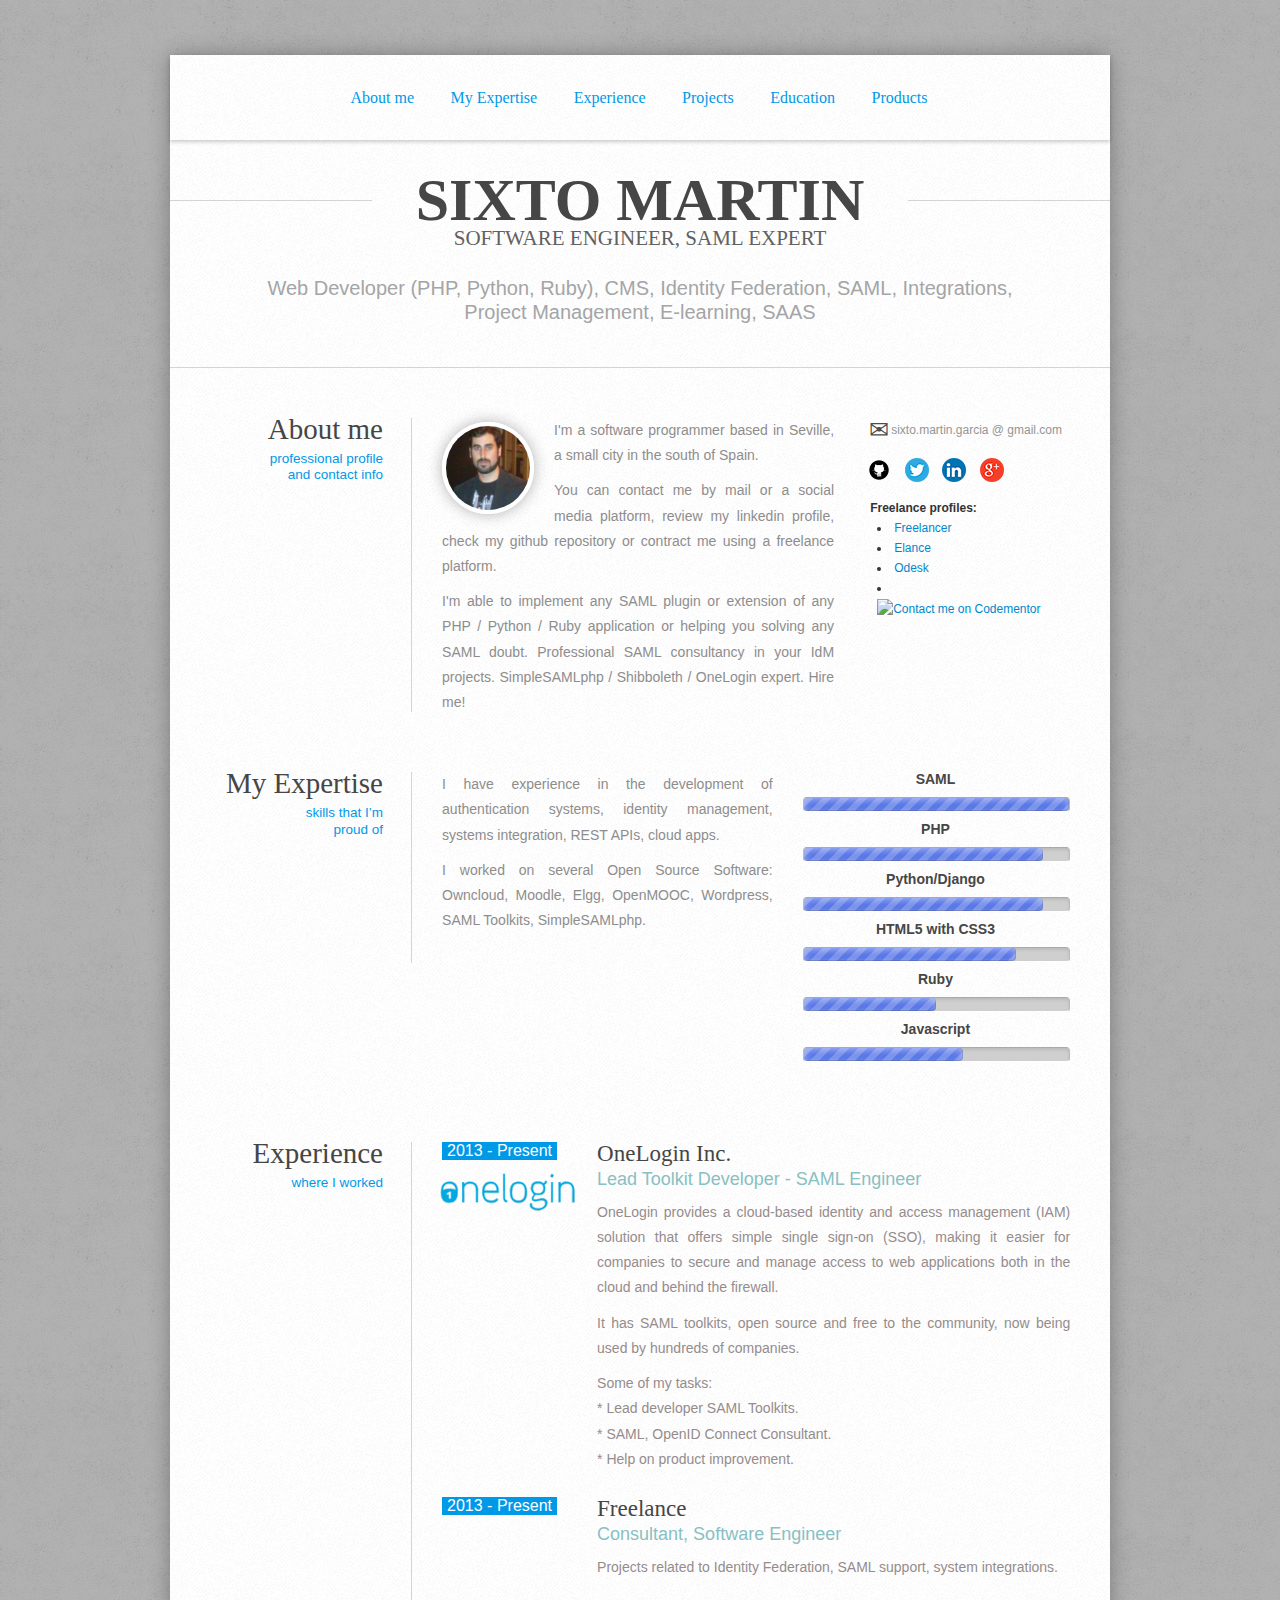
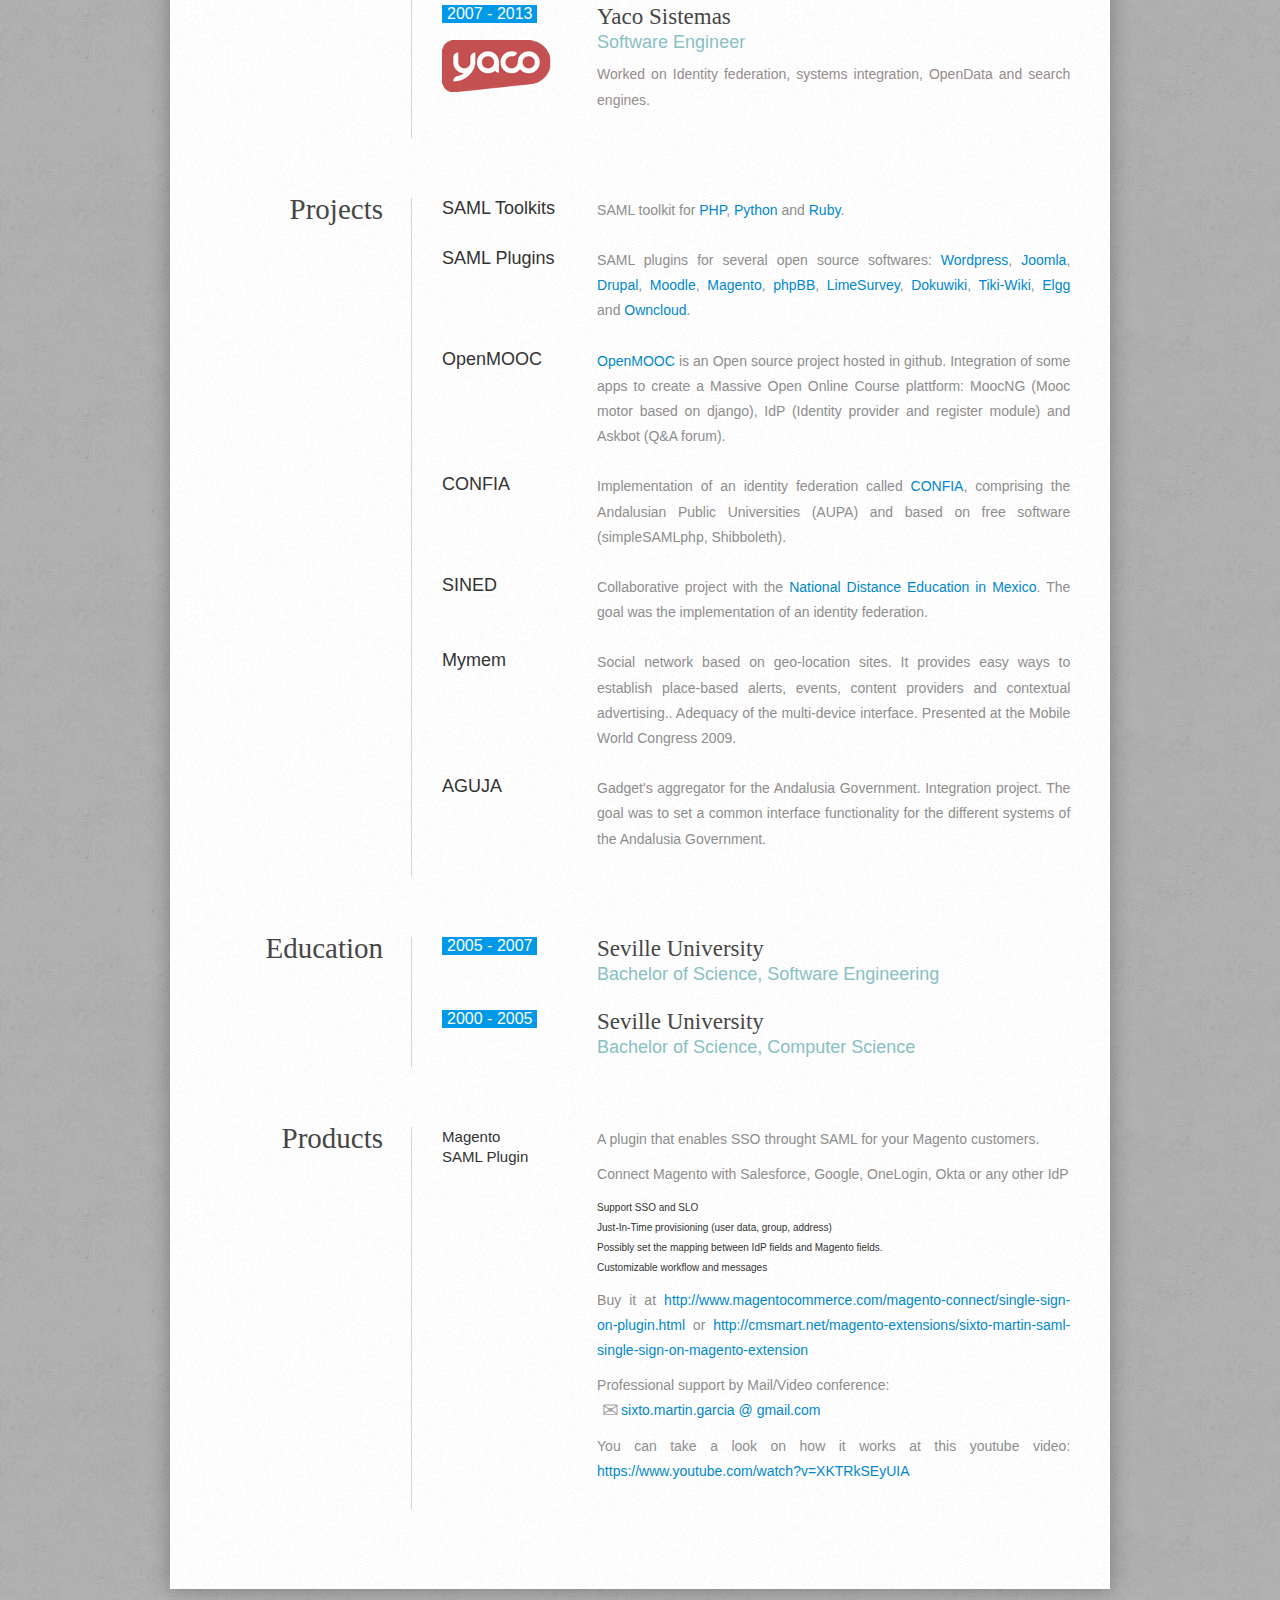
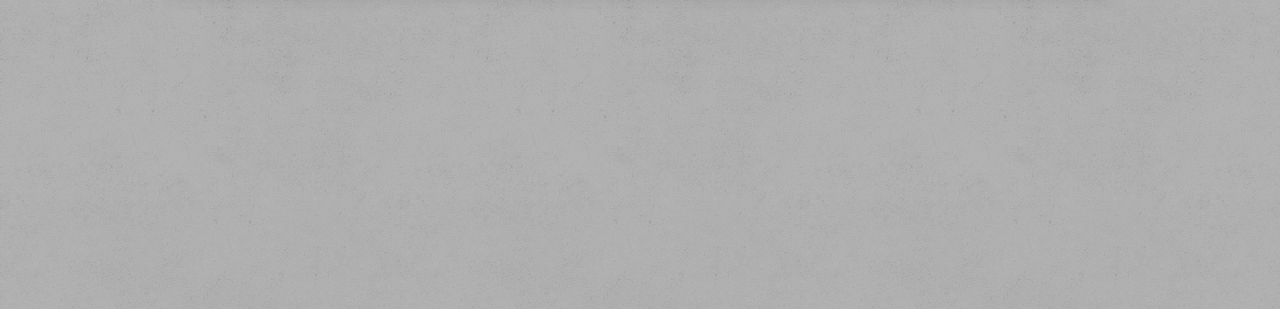
==== index.html @ 591c964b "Add codementor link" ====
<!DOCTYPE html>
<html lang="en"><head><meta http-equiv="Content-Type" content="text/html; charset=UTF-8">
	<meta name="viewport" content="width=device-width, initial-scale=1, maximum-scale=1">
	<meta charset="utf-8">
	<title>Sixto Pablo Martín García Resume</title>
	<meta name="description" content="Sixto Pablo Martín García Resume">
	<meta name="author" content="Sixto Pablo Martín García <sixto.martin.garcia@gmail.com>">
	<meta name="keywords" content="freelancer, saml">
	<!--[if lt IE 9]>
		<script src="js/html5shiv.js" type="text/javascript"></script>
		<script src="js/html5shiv-printshiv.js" type="text/javascript"></script>
		<style type="text/css">.site_nav { border-bottom: 1px solid #d4d4d4; }</style>
	<![endif]-->
	<link rel="stylesheet" href="css/font.css" type="text/css">
	<link rel="stylesheet" href="css/ontello.css" type="text/css">
	<link rel="stylesheet" href="css/bootstrap.css" type="text/css">
	<link rel="stylesheet" href="css/bootstrap-responsive.css" type="text/css">
	<link rel="stylesheet" href="css/progressbar.css" type="text/css">
	<link rel="stylesheet" href="css/lightbox.css" type="text/css">
	<link rel="stylesheet" href="css/styles.css" type="text/css">
</head>

<body>
<div class="wrapper">
	<div class="container">
	
		<div class="upbtnwrapp"><div class="upbtn" style="display: none;"><span class="icon-up-open-big"></span></div></div>
	
		<!-- NAVIGATION -->
		<nav class="site_nav" id="site_nav" style="position: relative; margin-bottom: 0px; width: 100%; top: 0px;">
			<ul class="">
				<li><a href="#about_me">About me</a></li>
				<li><a href="#my_expertise">My Expertise</a></li>
				<li><a href="#experience">Experience</a></li>
				<li><a href="#projects">Projects</a></li>
				<li><a href="#education">Education</a></li>
				<li><a href="#products">Products</a></li>
				<!--<li><a href="#portfolio">Portfolio</a></li>-->
			</ul>
		</nav> <!-- /site_nav -->
		<div id="aftermenuspace" style="height: 0px;"></div>
		<!-- HEADER -->
		<header class="site_header centerise borderbtn">
			<div id="logoline"><h1>SIXTO MARTIN</h1></div>
			<h2>SOFTWARE ENGINEER, SAML EXPERT</h2>
			<h3>Web Developer (PHP, Python, Ruby), CMS, Identity Federation, SAML, Integrations, Project Management, E-learning, SAAS</h3>
		</header> <!-- /site_header -->
		<!-- end HEADER -->
		<div class="container-fluid page">
		
			<!-- ABOUT ME -->
			<section class="row-fluid about_me" id="about_me">
				<aside class="span3 aside_el">
					<h2>About me</h2>
					<h5>professional profile<br> and contact info</h5>
				</aside>
				<article class="span6 borderleft par_el">
					<span class="circle"><img style="float:left" src="images/mypic.jpg" alt=""></span>
					<p>I'm a software programmer based in Seville, a small city in the south of Spain.</p>
					<p>You can contact me by mail or a social media platform, review my linkedin profile, check my github repository or contract me using a freelance platform.</p>
					<p>I'm able to implement any SAML plugin or extension of any PHP / Python / Ruby application or helping you solving any SAML doubt. Professional SAML consultancy in your IdM projects. SimpleSAMLphp / Shibboleth / OneLogin expert. Hire me!</p>

				</article>
				<div class="span3 cont_info">
					<div class="info">
						<ul>
							<li><span class="icon-mail"></span><a style="unicode-bidi:bidi-override; direction: rtl; font-size: 1.2em;padding-left:15px;padding-top: 12px;position: absolute;">moc.liamg @ aicrag.nitram.otxis</a></li>
						</ul>
					</div>
					<div class="soc">
						<ul>
							<li><a href="http://github.com/pitbulk" target="_blank"><img src="images/github.png" alt="pitbulk Github account"></a></li>
							<li><a href="http://twitter.com/lacarab" target="_blank"><img src="images/twitter.png" alt="LacaraB Twitter account"></a></li>
							<li><a href="http://www.linkedin.com/in/sixtomartin/en" target="_blank"><img src="images/linkedin.png" alt="sixtomartin linkedin profile"></a></li>
							<li><a href="http://plus.google.com/+SixtoPabloMartínGarcía" target="_blank"><img src="images/google-plus.png" alt="Sixto Pablo Martín García Google account"></a></li>
						</ul>
					</div>
					<div class="freelance_profiles">
						<b>Freelance profiles:</b>
						<ul>
							<li><a href="http://www.freelancer.com/u/sixtomartin.html" target="_blank">Freelancer</a></li>
							<li><a href="http://www.elance.com/s/sixtomartin" target="_blank">Elance</a></li>
							<li><a href="http://www.odesk.com/users/~0197dae56c4c4103c7" target="_blank">Odesk</a></li>
							<li><a href="https://www.codementor.io/smartin?utm_source=github&utm_medium=button&utm_term=smartin&utm_campaign=github"><img src="https://cdn.codementor.io/badges/contact_me_github.svg" alt="Contact me on Codementor" style="max-width:100%" /></a></li>
						</ul>
					</div>
				</div> <!-- /cont_info -->
			</section> <!-- /about_me -->
			<!-- end ABOUT ME -->

			<!-- MY EXPERTISE -->
			<section class="row-fluid my_expertise" id="my_expertise">
				<aside class="span3 aside_el">
					<h2>My Expertise</h2>
					<h5>skills that I’m<br> proud of</h5>
				</aside>
				<article class="span5 borderleft par_el">
					<p>I have experience in the development of authentication systems, identity management, systems integration, REST APIs, cloud apps.</p>
					<p>I worked on several Open Source Software: Owncloud, Moodle, Elgg, OpenMOOC, Wordpress, SAML Toolkits, SimpleSAMLphp.</p>
				</article>
				<div class="span4 skill_level">
					<h4>SAML</h4>
					<div class="progressbar percent_100">
						<div class="progressbar-inner"></div>
					</div>
					<h4>PHP</h4>
					<div class="progressbar percent_90">
						<div class="progressbar-inner"></div>
					</div>
					<h4>Python/Django</h4>
					<div class="progressbar percent_90">
						<div class="progressbar-inner"></div>
					</div>
					<h4>HTML5 with CSS3</h4>
					<div class="progressbar percent_80">
						<div class="progressbar-inner"></div>
					</div>
					<h4>Ruby</h4>
					<div class="progressbar percent_50">
						<div class="progressbar-inner"></div>
					</div>
					<h4>Javascript</h4>
					<div class="progressbar percent_60">
						<div class="progressbar-inner"></div>
					</div>					
				</div> <!-- /skill_level -->
			</section> <!-- /my_expertise -->
			<!-- end MY EXPERTISE -->
			
			<!-- EXPERIENCE -->
			<section class="row-fluid experience" id="experience">
				<aside class="span3 aside_el">
					<h2>Experience</h2>
					<h5>where I worked</h5>
				</aside>
				<div class="span9">
					<div class="row-fluid">
						<article class="span12  borderleft par_el in_spacing">
							<span class="period">2013 - Present</span>
							<span class="onelogin"><a href="http://www.onelogin.com" target="_blank"><img src="images/onelogin.png"></a></span>
							<div class="bigspacing">
								<header>
									<h2>OneLogin Inc.</h2>
									<h3>Lead Toolkit Developer - SAML Engineer</h3>
								</header>
								<p>OneLogin provides a cloud-based identity and access management (IAM) solution that offers simple single sign-on (SSO), making it easier for companies to secure and manage access to web applications both in the cloud and behind the firewall.</p>
								<p>It has SAML toolkits, open source and free to the community, now being used by hundreds of companies.</p>
								<p>Some of my tasks:<br>
								* Lead developer SAML Toolkits.<br>
								* SAML, OpenID Connect Consultant.<br>
								* Help on product improvement.
								</dd>
								</p>
							</div>
						</article>
					</div>
					<div class="row-fluid">
						<article class="span12  borderleft par_el in_spacing">
							<span class="period">2013 - Present</span>
							<div class="bigspacing">
								<header>
									<h2>Freelance</h2>
									<h3>Consultant, Software Engineer</h3>
								</header>
								<p>Projects related to Identity Federation, SAML support, system integrations.</p>
							</div>
						</article>
					</div>
					<div class="row-fluid">
						<article class="span12  borderleft par_el in_spacing">
							<span class="period">2007 - 2013</span>
							<span class="yaco"><img src="images/yaco.png"></span>
							<div class="bigspacing">
								<header>
									<h2>Yaco Sistemas</h2>
									<h3>Software Engineer</h3>
								</header>
							<p>Worked on Identity federation, systems integration, OpenData and search engines.</p>
							</div>
						</article>
					</div>
				</div>
			</section> <!-- /experience -->
			<!-- end EXPERIENCE -->

			<!-- PROJECTS -->
			<section class="row-fluid projects" id="projects">
				<aside class="span3 aside_el">
					<h2>Projects</h2>
				</aside>
				<div class="span9">
					<div class="row-fluid">
						<article class="span12  borderleft par_el in_spacing">
							<div class="title">SAML Toolkits</div>
							<div class="bigspacing">
								<p>SAML toolkit for <a href="http://github.com/onelogin/php-saml" target="_blank">PHP</a>, <a href="http://github.com/onelogin/python-saml" target="_blank">Python</a> and <a href="http://github.com/onelogin/ruby-saml" target="_blank">Ruby</a>.</p>
							</div>
						</article>
					</div>
					<div class="row-fluid">
						<article class="span12  borderleft par_el in_spacing">
							<div class="title">SAML Plugins</div>
							<div class="bigspacing">
								<p>SAML plugins for several open source softwares: <a href="http://github.com/pitbulk/wordpress-onelogin" target="_blank">Wordpress</a>, <a href="http://github.com/pitbulk/joomla-onelogin" target="_blank">Joomla</a>, <a href="http://github.com/onelogin/drupal-saml" target="_blank">Drupal</a>, <a href="http://github.com/pitbulk/moodle-onelogin" target="_blank">Moodle</a>, <a href="http://github.com/pitbulk/magento-mod-onelogin" target="_blank">Magento</a>, <a href="http://github.com/pitbulk/phpbb-onelogin" target="_blank">phpBB</a>, <a href="http://github.com/pitbulk/limesurvey-saml" target="_blank">LimeSurvey</a>, <a href="http://github.com/pitbulk/dokuwiki-saml" target="_blank">Dokuwiki</a>, <a href="http://github.com/pitbulk/tiki-saml" target="_blank">Tiki-Wiki</a>, <a href="https://community.elgg.org/plugins/838203" target="_blank">Elgg</a> and <a href="http://github.com/owncloud/apps/tree/master/user_saml" target="_blank">Owncloud</a>.</p>
							</div>
						</article>
					</div>
					<div class="row-fluid">
						<article class="span12  borderleft par_el in_spacing">
							<div class="title">OpenMOOC</div>
							<div class="bigspacing">
								<p><a href="http://github.com/OpenMOOC" target="_blank">OpenMOOC</a> is an Open source project hosted in github. Integration of some apps to create a Massive Open Online Course plattform: MoocNG (Mooc motor based on django), IdP (Identity provider and register module) and Askbot (Q&A forum).</p>
							</div>
						</article>
					</div>
					<div class="row-fluid">
						<article class="span12  borderleft par_el in_spacing">
							<div class="title">CONFIA</div>
							<div class="bigspacing">
								<p>Implementation of an identity federation called <a href="http://confia.aupa.info" target="_blank">CONFIA</a>, comprising the Andalusian Public Universities (AUPA) and based on free software (simpleSAMLphp, Shibboleth).</p>
							</div>
						</article>
					</div>
					<div class="row-fluid">
						<article class="span12  borderleft par_el in_spacing">
							<div class="title">SINED</div>
							<div class="bigspacing">
								<p>Collaborative project with the <a href="http://sined.educenlinea.com" target="_blank">National Distance Education in Mexico</a>. The goal was the implementation of an identity federation.</p>
							</div>
						</article>
					</div>
					<div class="row-fluid">
						<article class="span12  borderleft par_el in_spacing">
							<div class="title">Mymem</div>
							<div class="bigspacing">
								<p>Social network based on geo-location sites. It provides easy ways
to establish place-based alerts, events, content providers and contextual advertising.. Adequacy of the multi-device interface. Presented at the Mobile World Congress 2009.</p>
							</div>
						</article>
					</div>
					<div class="row-fluid">
						<article class="span12  borderleft par_el in_spacing">
							<div class="title">AGUJA</div>
							<div class="bigspacing">
								<p>Gadget's aggregator for the Andalusia Government. Integration project. The goal was to set a common interface functionality for the different systems of the Andalusia Government.</p>
							</div>
						</article>
					</div>					
				</div>
			</section> <!-- /projects -->
			<!-- end PROJECTS -->

			<!-- EDUCATION -->
			<section class="row-fluid education" id="education">
				<aside class="span3 aside_el">
					<h2>Education</h2>
				</aside>
				<div class="span9">
					<div class="row-fluid">
						<article class="span12  borderleft par_el in_spacing">
							<span class="period">2005 - 2007</span>
							<div class="bigspacing">
								<header>
									<h2>Seville University</h2>
									<h3>Bachelor of Science, Software Engineering</h3>
								</header>
								<p></p>
							</div>
						</article>
					</div>
					<div class="row-fluid">
						<article class="span12  borderleft par_el in_spacingbottom">
							<span class="period">2000 - 2005</span>
							<div class="bigspacing">
								<header>
									<h2>Seville University</h2>
									<h3>Bachelor of Science, Computer Science</h3>
								</header>
							</div>
						</article>
					</div>
				</div>
			</section> <!-- /education -->
			<!-- end EDUCATION -->

			<!-- PRODUCTS -->
                        <section id="product"></section>
			<section class="row-fluid products" id="products">
				<aside class="span3 aside_el">
					<h2>Products</h2>
				</aside>
				<div class="span9">
					<div class="row-fluid">
						<article class="span12  borderleft par_el in_spacing">
							<div class="title">Magento<br>SAML Plugin</div>
							<div class="bigspacing">
								<p>A plugin that enables SSO throught SAML for your Magento customers.</p>
                                                                <p>Connect Magento with Salesforce, Google, OneLogin, Okta or any other IdP</p>
                                                                <p>
								<ul>
								<li>Support SSO and SLO</li>
								<li>Just-In-Time provisioning (user data, group, address)</li>
								<li>Possibly set the mapping between IdP fields and Magento fields.</li>
								<li>Customizable workflow and messages</li>
								</ul>
								</p>
								<p>Buy it at <a href="http://www.magentocommerce.com/magento-connect/single-sign-on-plugin.html" >http://www.magentocommerce.com/magento-connect/single-sign-on-plugin.html</a> or <a href="http://cmsmart.net/magento-extensions/sixto-martin-saml-single-sign-on-magento-extension">http://cmsmart.net/magento-extensions/sixto-martin-saml-single-sign-on-magento-extension</a></p>
								<p>Professional support by Mail/Video conference:<br><span style="font-size: 1.4em;margin-top:-1px;padding-right:10px;" class="icon-mail"></span><a style="unicode-bidi:bidi-override; direction: rtl; font-size: 1em;">moc.liamg @ aicrag.nitram.otxis</a></p>
<p> You can take a look on how it works at this youtube video: <a href="https://www.youtube.com/watch?v=XKTRkSEyUIA">https://www.youtube.com/watch?v=XKTRkSEyUIA</a></p>
							</div>
						</article>
					</div>
				</div>
			</section> <!-- /products -->
			<!-- end PRODUCTS -->

			<!-- PORTFOLIO -->
<!--
			<section class="row-fluid portfolio" id="portfolio">
				<aside class="span3 aside_el">
					<h2>Portfolio</h2>
					<h5>some of my<br> best work</h5>
				</aside>
				<div class="span9 borderleft">
				
					<div class="galleryContainer">	    	
						<div class="galleryItem">
							<a href="images/1.jpg" class="lightbox[&#39;portfolio&#39;]"><img src="images/gallery_1.jpg" alt=""></a>
							<h3>Business Card</h3>
							<p>Graphic Design</p>
						</div>
						
						<div class="galleryItem">
							<a href="images/2.jpg" class="lightbox[&#39;portfolio&#39;]"><img src="images/gallery_2.jpg" alt=""></a>
							<h3>Business Card Back</h3>
							<p>Graphic Design</p>
						</div>
						
						<div class="galleryItem">
							<a href="images/3.jpg" class="lightbox[&#39;portfolio&#39;]"><img src="images/gallery_3.jpg" alt=""></a>
							<h3>CD case and promo</h3>
							<p>Print Design</p>
						</div>
						
						<div class="galleryItem">
							<a href="images/1.jpg" class="lightbox[&#39;portfolio&#39;]"><img src="images/gallery_1.jpg" alt=""></a>
							<h3>Leaflet cards</h3>
							<p>Graphic Design</p>
						</div>
						
						<div class="galleryItem">
							<a href="images/2.jpg" class="lightbox[&#39;portfolio&#39;]"><img src="images/gallery_2.jpg" alt=""></a>
							<h3>Business Design</h3>
							<p>Graphic Design</p>
						</div>
						
						<div class="galleryItem">
							<a href="images/3.jpg" class="lightbox[&#39;portfolio&#39;]"><img src="images/gallery_3.jpg" alt=""></a>
							<h3>eBook cover</h3>
							<p>Graphic Design</p>
						</div>
					</div>
				</div>
			</section>
-->
			 <!-- /portfolio -->

			<!-- end PORTFOLIO -->

		</div> <!-- /page -->		
	</div> <!-- /container -->
</div> <!-- /wrapper -->
	<script type="text/javascript" src="js/jquery.min.js"></script>
	<script src="js/parsley.min.js"></script>
	<script src="js/lightbox.js"></script>
	<script src="js/retina.js"></script>
	<script>
	$(window).on('load resize', function () {
		current_width = $(window).width();
		if ( current_width < 767 ) {
			$("br").hide();
		} else {
			$("br").show();
		}
	});
	
	// Cache selectors
	if ( $(window).width() > 940 ) {
		var lastId,
			topMenu = $("#site_nav")
			topMenuHeight = topMenu.outerHeight()+40,
			// All list items
			menuItems = topMenu.find("a"),
			// Anchors corresponding to menu items
			scrollItems = menuItems.map(function(){
			  var item = $($(this).attr("href"));
			  if (item.length) { return item; }
			});
	} else {
		var lastId,
			topMenu = $("#site_nav")
			topMenuHeight = topMenu.outerHeight()-140,
			// All list items
			menuItems = topMenu.find("a"),
			// Anchors corresponding to menu items
			scrollItems = menuItems.map(function(){
			  var item = $($(this).attr("href"));
			  if (item.length) { return item; }
			});
	
	}
	
	
	// Bind click handler to menu items
	// so we can get a fancy scroll animation
	menuItems.click(function(e){
	  var href = $(this).attr("href"),
		  offsetTop = href === "#" ? 0 : $(href).offset().top-topMenuHeight+1;
	  $('html, body').stop().animate({ 
		  scrollTop: offsetTop
	  }, 300);
	  e.preventDefault();
	});

	// Bind to scroll
	$(window).scroll(function(){
	   // Get container scroll position
	   var fromTop = $(this).scrollTop()+topMenuHeight;
	   
	   // Get id of current scroll item
	   var cur = scrollItems.map(function(){
		 if ($(this).offset().top < fromTop)
		   return this;
	   });
	   // Get the id of the current element
	   cur = cur[cur.length-1];
	   var id = cur && cur.length ? cur[0].id : "";
	   
	   if (lastId !== id) {
		   lastId = id;
		   // Set/remove active class
		   menuItems
			 .parent().removeClass("active")
			 .end().filter("[href=#"+id+"]").parent().addClass("active");
	   }                   
	});// $('.scrollup').fadeIn();
	
	$(window).scroll(function(){
		var pos = $(window).scrollTop();
		if (pos > 55 && current_width > 940) {
			$(".site_nav").css({
					"position": "fixed",
					"top":    "0",
					"width":    "940px",
					"margin-bottom":    "55px",
			});
			$("#aftermenuspace").css({
					"height":    "55px",
			});
		} else {
			$(".site_nav").css({
					"position": "relative",
					"margin-bottom":    "0",
					"width":    "100%",
			});
			$("#aftermenuspace").css({
					"height":    "0",
			});
		}
		if ( pos > 600 ) { $('.upbtn').fadeIn();} else { $('.upbtn').fadeOut(); }
	});
	
	$('.upbtn').click(function(){
		$("html, body").animate({ scrollTop: 0 }, 600);
		return false;
	});
		
	</script>
</body></html>
---- css/font.css ----
@font-face {
  font-family: 'Arvo';
  font-style: normal;
  font-weight: 400;
  src: local('Arvo'), url(file:font1.woff) format('woff');
}
@font-face {
  font-family: 'Arvo';
  font-style: normal;
  font-weight: 700;
  src: local('Arvo Bold'), local('Arvo-Bold'), url(file:font2.woff) format('woff');
}
---- css/ontello.css ----
@charset "UTF-8";

@font-face {
  font-family: '-ontello';
  src: url("../font/-ontello.eot");
  src: url("../font/-ontello.eot?#iefix") format('embedded-opentype'), url("../font/-ontello.woff") format('woff'), url("../font/-ontello.ttf") format('truetype'), url("../font/-ontello.svg#-ontello") format('svg');
  font-weight: normal;
  font-style: normal;
}
[class^="icon-"]:before,
[class*=" icon-"]:before {
  font-family: '-ontello';
  font-style: normal;
  font-weight: normal;
  speak: none;
  display: inline-block;
  text-decoration: inherit;
  width: 1em;
  margin-right: 0.2em;
  text-align: center;
  opacity: 0.8;
/* fix buttons height, for twitter bootstrap */
  line-height: 1em;
/* Animation center compensation - magrins should be symmetric */
/* remove if not needed */
  margin-left: 0.2em;
/* you can be more comfortable with increased icons size */
/* font-size: 120%; */
/* Uncomment for 3D effect */
/* text-shadow: 1px 1px 1px rgba(127, 127, 127, 0.3); */
}

.icon-up-thin:before { content: '\2191'; } /* '↑' */
.icon-up-dir:before { content: '\25b4'; } /* '▴' */
.icon-mail:before { content: '\2709'; } /* '✉' */
.icon-feather:before { content: '\2712'; } /* '✒' */
.icon-quote:before { content: '\275e'; } /* '❞' */
.icon-up-bold:before { content: '\e4af'; } /* '' */
.icon-address:before { content: '\e723'; } /* '' */
.icon-location:before { content: '\e724'; } /* '' */
.icon-map:before { content: '\e727'; } /* '' */
.icon-up-circled:before { content: '\e75b'; } /* '' */
.icon-up-open-big:before { content: '\e767'; } /* '' */
.icon-network:before { content: '\e776'; } /* '' */
.icon-dot:before { content: '\e78b'; } /* '' */
.icon-dot-2:before { content: '\e78c'; } /* '' */
.icon-dot-3:before { content: '\e78d'; } /* '' */
.icon-target:before { content: '🎯'; } /* '\1f3af' */
.icon-monitor:before { content: '💻'; } /* '\1f4bb' */
.icon-mobile:before { content: '📱'; } /* '\1f4f1' */
.icon-shuffle:before { content: '🔀'; } /* '\1f500' */
---- css/progressbar.css ----
﻿.progressbar {
    width:100%;
    height: 13px;
    margin: 0 auto 20px auto;
    padding: 0px;
    
    background: #cfcfcf;
    border-width: 1px;
    border-style: solid;
    border-color: #aaa #bbb #fff #bbb;    
    box-shadow: inset 0px 2px 3px #bbb;    
}
.progressbar, .progressbar-inner {
    border-radius:4px;
    -moz-border-radius:4px;
    -webkit-border-radius:4px;
    -o-border-radius:4px;
}
.progressbar-inner {
    width: 77%;
    height: 100%;
    background: #999;
    background-size: 18px 18px;
    background-color: #ac0;   
    background-image: -webkit-linear-gradient(135deg, rgba(255, 255, 255, .2) 25%, transparent 25%,
                        transparent 50%, rgba(255, 255, 255, .2) 50%, rgba(255, 255, 255, .2) 75%,
                        transparent 75%, transparent);
    background-image: -moz-linear-gradient(135deg, rgba(255, 255, 255, .2) 25%, transparent 25%,
                        transparent 50%, rgba(255, 255, 255, .2) 50%, rgba(255, 255, 255, .2) 75%,
                        transparent 75%, transparent);
    background-image: -ms-linear-gradient(135deg, rgba(255, 255, 255, .2) 25%, transparent 25%,
                        transparent 50%, rgba(255, 255, 255, .2) 50%, rgba(255, 255, 255, .2) 75%,
                        transparent 75%, transparent);
    background-image: -o-linear-gradient(135deg, rgba(255, 255, 255, .2) 25%, transparent 25%,
                        transparent 50%, rgba(255, 255, 255, .2) 50%, rgba(255, 255, 255, .2) 75%,
                        transparent 75%, transparent);
    background-image: linear-gradient(135deg, rgba(255, 255, 255, .2) 25%, transparent 25%,
                        transparent 50%, rgba(255, 255, 255, .2) 50%, rgba(255, 255, 255, .2) 75%,
                        transparent 75%, transparent);
    
    box-shadow:inset 0px 2px 8px rgba(255, 255, 255, .5), inset -1px -1px 0px rgba(0, 0, 0, .2);
}

/*
 * Color Options
 */

.progressbar-inner {
    background-color: #4f6fe7;
}
.percent_10 .progressbar-inner {
	width: 10%;
}
.percent_20 .progressbar-inner {
	width: 20%;
}
.percent_30 .progressbar-inner {
	width: 30%;
}
.percent_40 .progressbar-inner {
	width: 40%;
}
.percent_50 .progressbar-inner {
	width: 50%;
}
.percent_60 .progressbar-inner {
	width: 60%;
}
.percent_70 .progressbar-inner {
	width: 70%;
}
.percent_80 .progressbar-inner {
	width: 80%;
}
.percent_90 .progressbar-inner {
	width: 90%;
}
.percent_100 .progressbar-inner {
	width: 100%;
}
---- css/styles.css ----
﻿
/*-----------------------------*\
	CONTENT
\*-----------------------------*/


/*

1.  GLOBAL

2.  BODY
3.  NAVIGATION
4.  HEADER
5.  ABOUT ME
6.  EXPERIENCE
7.  EDUCATION
8.  PORTFOLIO
9.  FOOTER

10.  RESPONSIVE

*/


/*-----------------------------*\
	$GLOBAL
\*-----------------------------*/

html {
	font-size: 16px;
}
body {
	font-size: 62.5%;
}
.borderbtn {
	border-bottom: 1px solid #d4d4d4;
}
.borderleft {
	border-left: 1px solid #d4d4d4;
}
ul, li {
	list-style: none;
	margin: 0;
	padding: 0; 
}
.aside_el {
	text-align: right;
	padding-right: 5px;
}
.aside_el  h2 {
	font: 2.9em 'Arvo', serif; /* 29px/10 */
	line-height: 0.8em;
	color: #464646;
	font-weight: normal;
	margin-bottom: 3px;
	margin-top: 0;
}
.aside_el  h5 {
	font: 1.35em 'Droid Sans', sans-serif; /* 14px/10 */
	line-height: 1.2em;
	color: #0099e8;
	font-weight: normal;
}
.par_el {
	padding-left: 30px;
	position: relative;
}
.par_el p {
	font-family: 'Droid Sans', sans-serif; /* 14px/10 */
	font-size: 1.4em;
	line-height: 1.8em;
	color: #8e8d8d;
	text-align: left;
}
.page {
	padding-bottom: 80px;
}

/*-----------------------------*\
	$BODY
\*-----------------------------*/

body {
	background: #b9babe url("../images/body-bg.png") repeat;
} 
.wrapper {
	margin: 0; padding: 0;
	width: 100%;
}
.container {
	/* Positioning & Display */
	width: 100%;
	max-width: 940px;
	margin: 0 auto;
	margin-top: 55px;
	margin-bottom: 320px;
	position: relative;
	/* Color */
	background: #fff url("../images/container-bg.png");
	-webkit-box-shadow: 0px 0px 20px rgba(3, 3, 3, 0.3);
	-moz-box-shadow:    0px 0px 20px rgba(3, 3, 3, 0.3);
	box-shadow:         0px 0px 20px rgba(3, 3, 3, 0.3);
}

/*-----------------------------*\
	$NAVIGATION
\*-----------------------------*/

.site_nav {
	height: 85px;
	font-family: 'Droid Sans', serif;
	z-index: 5000;
	/* Color */
	background: #fff url("../images/container-bg.png");
	-webkit-box-shadow: 0px 2px 4px rgba(3, 3, 3, 0.2);
	-moz-box-shadow:    0px 2px 4px rgba(3, 3, 3, 0.2);
	box-shadow:         0px 2px 4px rgba(3, 3, 3, 0.2);
}
.site_nav ul {
	text-align: center;
	margin: 0; padding: 0;
}
.site_nav li {
	/* Positioning & Display */
	vertical-align: middle; 
	margin: 0;
	margin-left: -2px;
	padding: 0 18px;
	display: inline-block;
	/* Elemants */
	border-top: 10px solid transparent;
}
.site_nav a {
	/* Text */
	font-size: 1.6em; /* 16px/10 */
	line-height: 5.3125em;  /* 85px/16px */
	color: #0099e8;
	/* Positioning & Display */
	top: -10px;
	position: relative;
	margin: 0; padding: 0;
	/* Animation */
    -webkit-transition: 0.5s all ease;
    -moz-transition: 0.5s all ease;
    -o-transition: 0.5s all ease;
    transition: 0.5s all ease;
}
.site_nav a:hover {
	text-decoration: none;
	color: #747474;
}
.site_nav li.active {
    border-top: 10px solid #0099e8;
}
.site_nav li.active a {
	color: #747474;
}

/*-----------------------------*\
	$HEADER
\*-----------------------------*/

.site_header {
	padding-top: 30px;
	padding-bottom: 33px;
	position: relative;
	text-align: center;
}
.site_header h1 {
	/* Text */
	font: 6em 'Arvo', serif; /* 60px/10 */
	line-height: 0.66666666em; /* 40px/60px */
	font-weight: bold;
	color: #464646;
	/* Positioning & Display */
	display: inline-block;
	padding-right: 5px;
	padding-left: 5px;
	z-index: 2;
}
#logoline {
	text-align: center;
}
.site_header h1:before,
.site_header h1:after {
	/* Elemants */
    border-top: 1px solid #d4d4d4;
    content: " ";
	/* Positioning & Display */
    display: block;
    height: 1px;
    width: 21.5%;
    position: absolute;
    left: 0;
    top: 1em;
	z-index: 1;
}
.site_header h1:after {
   right: 0;  
   left: auto; 
}
.site_header h2 {
	font: 2.1em 'Arvo', serif; /* 21px/10 */
	font-weight: normal;
	color: #616161;
	margin: -4px 0 25px 0;
}
.site_header h3 {
	font: 2em 'Droid Sans', sans-serif; /* 25px/10 */
	line-height: 1.2em; /* 30px/25px */
	font-weight: 400;
	color: #a4a5a6;
	margin-right: 8%;
	margin-left: 8%;
}

/*-----------------------------*\
	$ABOUT ME
\*-----------------------------*/

.about_me {
	margin-top: 50px;
}
.circle {
	/* Positioning & Display */
	border-radius: 50%;
	width: 84px;
	height: 84px;
	display: inline;
	position: relative;
	float: left;
	margin-right: 20px;
	margin-top: 4px;
	/* Elemants */
	border: 4px solid white;
	-webkit-box-shadow: 0px 0px 15px rgba(3, 3, 3, 0.3);
	-moz-box-shadow:    0px 0px 15px rgba(3, 3, 3, 0.3);
	box-shadow:         0px 0px 15px rgba(3, 3, 3, 0.3);
	overflow: hidden;
}
.about_me article p:last-child {
	margin-bottom: -3px;
}

.upbtnwrapp {
	display: none;
	text-align: center;
}
.upbtn {
	/* Positioning & Display */
	border-radius: 50%;
	width: 48px;
	height: 48px;
	display: inline;
	position: fixed;
	right: 5px;
	bottom: 5px;
	/* Color */
	background: black;
	opacity: 0.3;
	/* Elemants */
	cursor: pointer;
	margin: 0 auto;
	z-index: 10000;
}
.upbtn span {
	color: white; 
	line-height: 48px; 
	text-align: center; 
	font-size: 35px; /* 30/14 */
	position: relative;
	bottom: 5px;
	right: 18px;
} 

/* contact info */
.cont_info {
	padding-left: 5px;
	width: 95%;
	margin: 0 auto;
	overflow: hidden;
}

div.soc {
	margin-left: 5px;
}
.freelance_profiles {
	font-size: 12px;
	margin-top: 40px;
}
.freelance_profiles b{
	padding-left: 8px;
}
.freelance_profiles ul li{
	padding-left: 15px;
	list-style: disc inside none;
}

.soc ul li {
	display: inline-block;
	width: 18%;
	margin:  0 2% 2% 0;
	float: left;
}
.soc img {
	max-width: 100%;
}
.info ul li {
	padding-bottom: 20px;
}
.info ul li span {
	margin-left: 0px;
	/* Text */
	font-size: 2.4em;  /* 24px/10 */
	color: #222222;
	/* Positioning & Display */
	margin: 0; padding: 0;
	margin-top: -4px;
	position: relative;
}
.info ul li a, .info ul li a:hover {
	font-size: 1.4em; /* 14px/10 */
	color: #959595;
	text-decoration: none;
	line-height: 0em;
	padding-left: 30px;
}

/*-----------------------------*\
	$MY EXPERTISE
\*-----------------------------*/

.my_expertise {
	margin-top: 60px;
}

.my_expertise article {
	padding-bottom: 20px;
}

.skill_level {
	margin-top: 10px;
	padding: 0 12px 0 7px;
}
.skill_level h4{
	/* Text */
	font: 1.4em 'Droid Sans', sans-serif; /* 14px/10 */
	line-height: 1.071428em; /* 15px/14px */
	color: #464646;
	text-align: center;
	font-weight: bold;
	/* Positioning & Display */
	margin-top: -10px;
}

/*-----------------------------*\
	$EXPERIENCE
\*-----------------------------*/

.experience {
	margin-top: 60px;
}
.experience p, .education p {
	color: #958c8c;
}

.experience div.span9 div.row-fluid article span.period {
	float: left;
	max-width:120px;	
	margin-bottom: 30px;
	position: absolute;
}

.onelogin {
	float: left;
	padding-top: 30px;
	margin-left: -5px;
	position: absolute;
}
.yaco {
	float: left;
	margin-left: 0px;
	padding-top: 35px;
	position: absolute;
}
.period  {
	/* Positioning & Display */
	position: absolute;
	top: 0;
	padding-left: 5px;
	padding-right: 5px;
	/* Text */
	font: 1.6em 'Droid Sans', sans-serif; /* 16px/10 */
	color: white;
	font-weight: 400;
	/* Color */
	background-color: #0099e8;
}
.bigspacing {
	padding-left: 155px;
}
.projects {
	margin-top: 60px;
}
.projects div.title {
    max-width:130px;
    font-size: 1.8em;
    position: absolute;
}
.products {
	margin-top: 60px;
}
.products div.title {
    float: left;
    font-size: 1.5em;
    position: absolute;
    width: 130px;
}
.row-fluid p{
	text-align: justify;
    text-justify: inter-word;
}
.par_el header h2 {
	font-family: 'Arvo', serif;
	font-size: 2.3em; /* 23px/10 */
	font-weight: normal;
	line-height: 1em;
	color: #464646;
	margin-top: 0;
}
.par_el header h3 {
	font: 1.8em 'Droid Sans', sans-serif; /* 18px/10 */
	line-height: 0.535714em; /* 15px/28px */
	color: #88c0c3;
	padding-bottom: 5px;
}
.in_spacing {
	position: relative;
	padding-bottom: 15px;
	padding-right: 10px;
}
.in_spacingbottom {
	position: relative;
	padding-bottom: 0px;
	padding-right: 10px;
}


/*-----------------------------*\
	$EDUCATION
\*-----------------------------*/

.education {
	margin-top: 60px;
}

/*-----------------------------*\
	$PORTFOLIO
\*-----------------------------*/

.portfolio {
	margin-top: 60px;
}

/* galleryContainer */
.galleryContainer {
	width: 95%;
	margin: 0 auto;
	overflow: hidden;
	margin-top: -10px;
}

/* gallery */
.galleryItem {
	width: 27%;
	margin:  2% 3% 5px 3%;
	float: left;
	-webkit-transition: color 0.5s ease;
}

.galleryItem h3 {
	font: 1.6em 'Droid Sans', sans-serif; /* 16px/10 */
	line-height: 1.125em; /* 18px/16px */
	color: #616161;
	padding-top: 5px;
	-webkit-transition: color 0.5s ease;
}
.galleryItem p {
	font: 1.4em 'Droid Sans', sans-serif; /* 14px/10 */
	line-height: 1em; /* 14px/14px */
	color: #a6abae;
	margin-top: -8px;
	-webkit-transition: color 0.5s ease;
}
.galleryItem img {
	max-width: 100%;
	border: 4px solid white;
	-webkit-box-shadow: 0px 0px 5px rgba(3, 3, 3, 0.3);
	-moz-box-shadow:    0px 0px 5px rgba(3, 3, 3, 0.3);
	box-shadow:         0px 0px 5px rgba(3, 3, 3, 0.3);
}

/*-----------------------------*\
	$FOOTER
\*-----------------------------*/

#contact {
	margin: 0 18px;
}

input::-webkit-input-placeholder, textarea::-webkit-input-placeholder  {
	color: #464646;
	font: 14px 'Droid Sans', sans-serif;
}
input:-moz-placeholder , textarea:-moz-placeholder{ /* Firefox 18- */
	color: #464646;
	font: 14px 'Droid Sans', sans-serif;
}
input::-moz-placeholder, textarea::-moz-placeholder {  /* Firefox 19+ */
	color: #464646;
	font: 14px 'Droid Sans', sans-serif;
}
input:-ms-input-placeholder, textarea:-ms-input-placeholder {  
	color: #464646;
	font: 14px 'Droid Sans', sans-serif;
}

/*-----------------------------*\
	$RESPONSIVE
\*-----------------------------*/


@media only screen and (max-width: 950px) {
	.container {
		margin-top: 20px;
		margin-bottom: 20px;
	}
}
@media only screen and (max-width: 870px) {
	.site_header h1:before,
	.site_header h1:after {
		width: 28%;
	}
	.cont_info {
		padding-left: 0px;
	}
	.site_header h3 {
		font: 2em 'Droid Sans', sans-serif; /* 25px/10 */
	}
	.upbtnwrapp {
		display: block;
	}
}
@media only screen and (max-width: 767px) {
	#contact {
		padding-top: 20px;
	}
	.site_nav a {
		font-size: 1.6em; /* 16px/10 */
		line-height: 5.3125em;  /* 85px/16px */
	}
	.borderleft {
		border-left: none;
	}
	.site_header {
		padding-top: 17px;
		padding-bottom: 25px;
	}
	.site_header h1 {
		font: 4em 'Arvo', serif; /* 60px/10 */
		line-height: 0.66666666em; /* 40px/60px */
		font-weight: bold;
		color: #464646;
	}
	.site_header h2 {
		font: 1.9em 'Arvo', serif;
	}
	.site_header h3 {
		font: 1.7em 'Droid Sans', sans-serif;
		line-height: 1.2em;
	}
	.aside_el {
		text-align: center;
		padding-right: 0px;
		margin-bottom: 30px;
	}
	.aside_el h5 {
		margin-top: 15px;
	}
	.par_el {
		padding-left: 20px;
		padding-right: 20px;
	}
	/* contact info */
	.cont_info {
		padding-left: 0px;
		margin-top: 40px;
	}
	.soc {
		width: 200px;
		margin: 0 auto;
		overflow: hidden;
	}
	.info {
		padding-top: 20px;
		width: 200px;
		margin: 0 auto;
		overflow: hidden;
	}
	.skill_level {
		margin-top: 10px;
		padding: 0 18px 0 14px;
	}
	.about_me {
		margin-top: 35px;
	}
	.my_expertise {
		margin-top: 35px;
	}
	.experience {
		margin-top: 35px;
	}
	.education {
		margin-top: 35px;
	}
	.portfolio {
		margin-top: 35px;
	}
	footer {
		padding-top: 10px;
		padding-bottom: 50px;
	}
	.comment_form {
		margin-left: 15px;
		margin-right: 15px;
	}
}

@media only screen and (max-width: 630px) {  /****************/
	.site_nav a {
		font-size: 1.4em; /* 16px/10 */
		line-height: 6.071428571428571em;  /* 85px/14px */
	}
	.site_header {
		padding-top: 10px;
		padding-bottom: 15px;
	}
	.site_header h1 {
		font: 3em 'Arvo', serif; /* 60px/10 */
		line-height: 0.66666666em; /* 40px/60px */
		font-weight: bold;
		color: #464646;
	}
	.site_header h2 {
		font: 1.7em 'Arvo', serif; /* 21px/10 */
	}
	.site_header h3 {
		font: 1.6em 'Droid Sans', sans-serif; /* 25px/10 */
		line-height: 1.2em; /* 30px/25px */
		margin-top: -15px;
	}
	.aside_el  h2 {
		font: 2em 'Arvo', serif; /* 29px/10 */
		line-height: 0.8em;
		margin-bottom: -10px;
	}
	.aside_el  h5 {
		font: 1.35em 'Droid Sans', sans-serif; /* 14px/10 */
		line-height: 1.1em; /* 14px/14px */
	}
	.cont_info {
		margin-top: 25px;
	}
		
	.about_me {
		margin-top: 20px;
	}
	.my_expertise {
		margin-top: 25px;
	}
	.experience, .education, .portfolio {
		margin-top: 20px;
	}	
	.par_el header h2 {
		font: 1.9em 'Arvo',serif;
		margin-top: 3px;
		padding-top: 2px;
		
	}
	.par_el header h3 {
		font: 1.4em/0.535714em 'Droid Sans',sans-serif;
		padding-bottom: 5px;
	}

}
@media only screen and (max-width: 540px) {
	.site_nav {
		height: 163px;
		padding-top: 10px;
	}
	.site_nav ul {
		display: block;
	}
	.site_nav li {
		display: block;
		border-top: none;
		margin-left: 0;
		padding: 0;
	}
	.site_nav a {
		font-size: 1.5em; /* 15px/10 */
		line-height: 1.7em;  /* 130px/15px */
		display: block;
		top: 0;
	}

	.cont_info {
		margin-top: 20px;
	}
	.info {
		padding-top: 10px;
	}
	.info ul li {
		padding-bottom: 10px;
	}
	.aside_el {
		margin-bottom: 20px;
	}
	/* galleryContainer */
	.galleryContainer {
		width: 95%;
	}
	/* gallery */
	.galleryItem {
		width: 43.2%;
		margin:  2% 3% 5px 3%;
	}

	.bigspacing {
		padding-left: 0px;
	}
	.period {
		font: 600 1.4em 'Droid Sans',sans-serif;
		right: 20px;
	}
}
@media only screen and (max-width: 480px) {
	#contact {
		padding-top: 15px;
	}
	.site_header {
		padding-top: 0px;
		padding-bottom: 10px;
	}
	.site_header h1 {
		font: bold 2.6em 'Arvo',serif;
	}
	.site_header h2 {
		font: 1.5em 'Arvo', serif;
	}
	.site_header h3 {
		font: 1.3em 'Droid Sans', sans-serif;
		line-height: 1.2em; /* 30px/25px */
		margin-top: -15px;
	}
	.aside_el  h2 {
		font: 1.8em 'Arvo', serif; /* 29px/10 */
		line-height: 0.8em;
		margin-bottom: -10px;
	}
	.aside_el  h5 {
		font: 1.5em 'Droid Sans', sans-serif; /* 14px/10 */
		line-height: 1.1em; /* 14px/14px */
	}
	.par_el p {
		font: 1.3em 'Droid Sans', sans-serif; /* 14px/10 */
		color: #8e8d8d;
		text-align: left;
	}
	.par_el header h2 {
		font: 1.6em 'Arvo',serif;
		margin-top: 3px;
		padding-top: 2px;
	}
	.par_el header h3 {
		font: 1.3em 'Droid Sans',sans-serif;
		margin-top: -10px;
	}
	.period {
		font: 600 1.3em 'Droid Sans',sans-serif;
	}
	.galleryItem h3 {
		font: 1.4em 'Droid Sans', sans-serif;
		line-height: 1em;
		padding-top: 5px;
	}
	.galleryItem p {
		font: 1.25em 'Droid Sans', sans-serif;
		line-height: 1em;
		margin-top: -8px;
	}
	.skill_level h4 {
		font: 1.3em 'Droid Sans', sans-serif; /* 14px/10 */
		line-height: 1.071428em; /* 15px/14px */
		margin-top: -10px;
	}
	.page {
		padding-bottom: 40px;
	}
}
@media only screen and (max-width: 420px) {
	/* galleryContainer */
	.galleryContainer {
		width: 90%;
		margin: 0 auto;
		overflow: hidden;
		margin-top: -10px;
		text-align: center;
	}

	/* gallery */
	.galleryItem {
		width: 91.3%;
		margin:  20px 3% 5px 3%;
		-webkit-transition: color 0.5s ease;
		float: none;
	}

	.galleryItem h3 {
		font: 1.5em 'Droid Sans', sans-serif; /* 15px/10 */
		line-height: 1em; /* 15px/15px */
		color: #4f6676;
		padding-top: 5px;
		-webkit-transition: color 0.5s ease;
	}
	.galleryItem p {
		font: 1.3em 'Droid Sans', sans-serif; /* 13px/10 */
		line-height: 1em; /* 15px/15px */
		color: #a6abae;
		margin-top: -8px;
		-webkit-transition: color 0.5s ease;
	}
	
	.comment_form {
		padding: 30px;
		margin-left: 0px;
		margin-right: 0px;
		margin-bottom: 0px;
	}
}
@media only screen and (max-width: 360px) {
	.site_header h1 {
		font: bold 2em 'Arvo',serif;
	}
	.period {
		font-size: 1.1em;
	}
	.par_el header h2 {
		font: 1.4em 'Arvo',serif;
		margin-top: 3px;
		padding-top: 2px;
	}
}
/* Retina screens patterns */
@media (-webkit-min-device-pixel-ratio: 2),  (min-resolution: 192dpi) { 
    body {
		background: #b9babe url("../images/body-bg@2x.png") repeat;
	} 
	.container, .site_nav {
		background: url("../images/container-bg@2x.png");
	}
	footer {
		background: #f0f4f2 url("../images/contact-bg@2x.png") repeat;

	}
	.comment_form {
		background: #dfdcdf url("../images/form-bg@2x.png") repeat;
	}
}
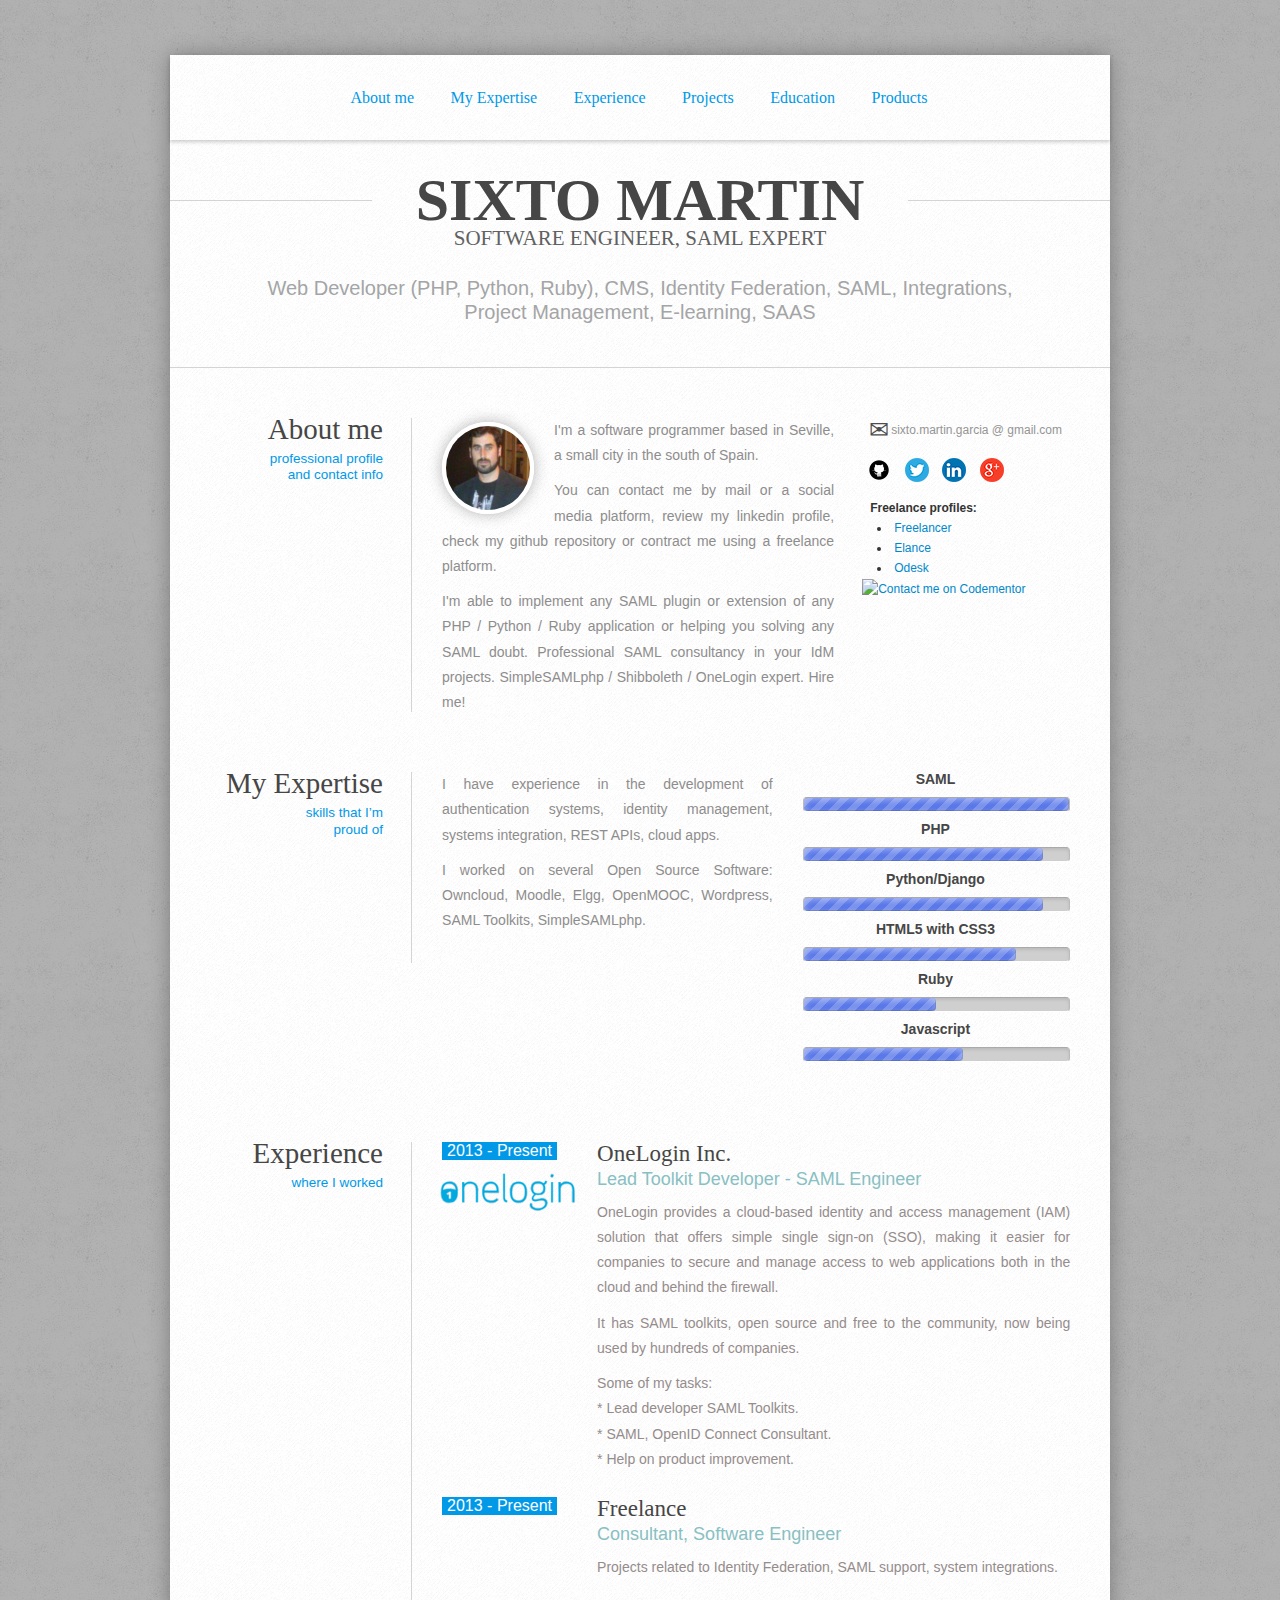
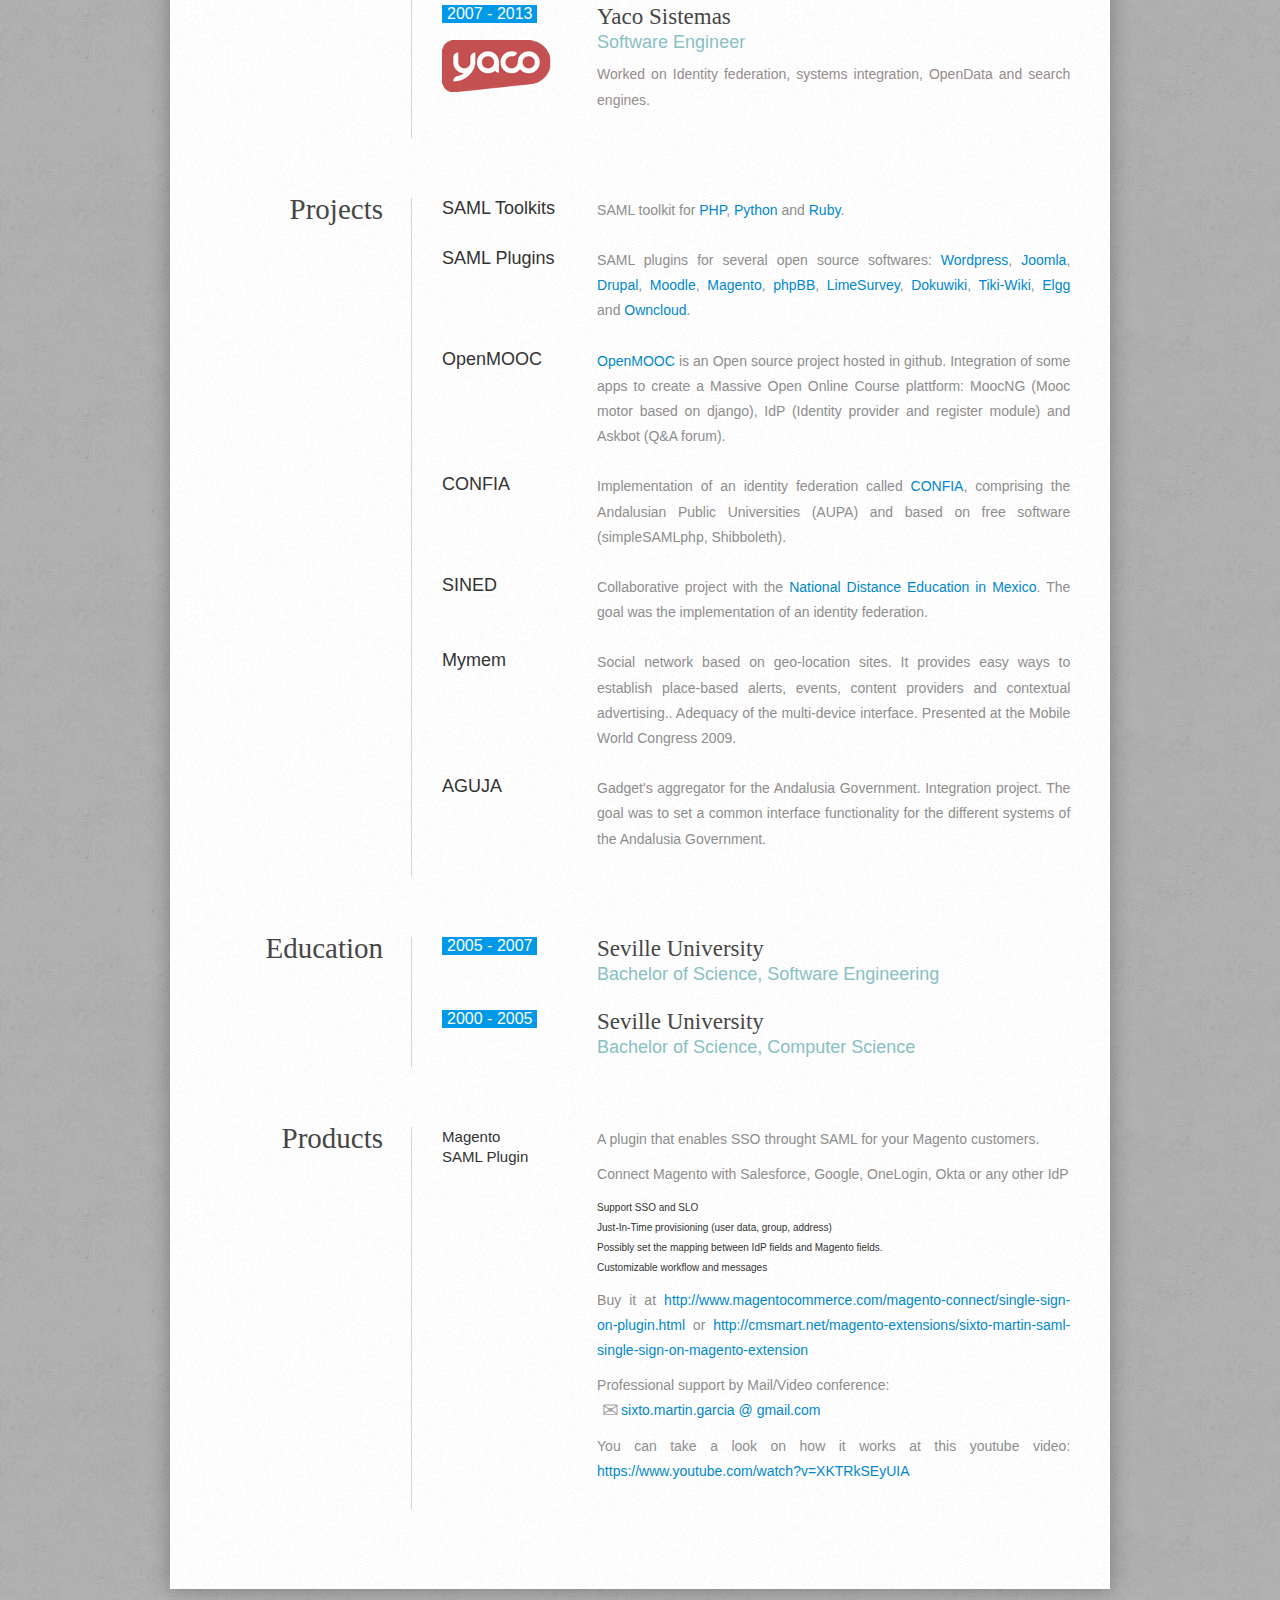
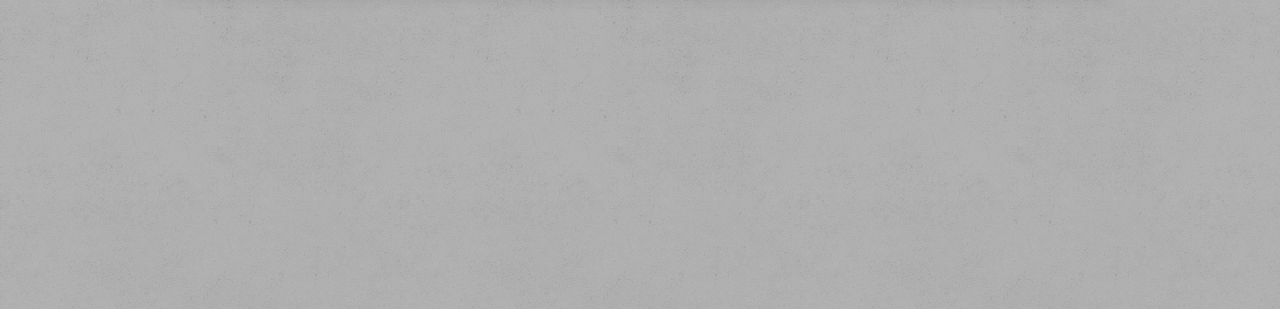
==== commit e90273c1: "Update index.html" ====
--- a/index.html
+++ b/index.html
@@ -81,8 +81,8 @@
 							<li><a href="http://www.freelancer.com/u/sixtomartin.html" target="_blank">Freelancer</a></li>
 							<li><a href="http://www.elance.com/s/sixtomartin" target="_blank">Elance</a></li>
 							<li><a href="http://www.odesk.com/users/~0197dae56c4c4103c7" target="_blank">Odesk</a></li>
-							<li><a href="https://www.codementor.io/smartin?utm_source=github&utm_medium=button&utm_term=smartin&utm_campaign=github"><img src="https://cdn.codementor.io/badges/contact_me_github.svg" alt="Contact me on Codementor" style="max-width:100%" /></a></li>
 						</ul>
+						<span></span><a href="https://www.codementor.io/smartin?utm_source=github&utm_medium=button&utm_term=smartin&utm_campaign=github"><img src="https://cdn.codementor.io/badges/contact_me_github.svg" alt="Contact me on Codementor" style="max-width:100%" /></a></span>
 					</div>
 				</div> <!-- /cont_info -->
 			</section> <!-- /about_me -->
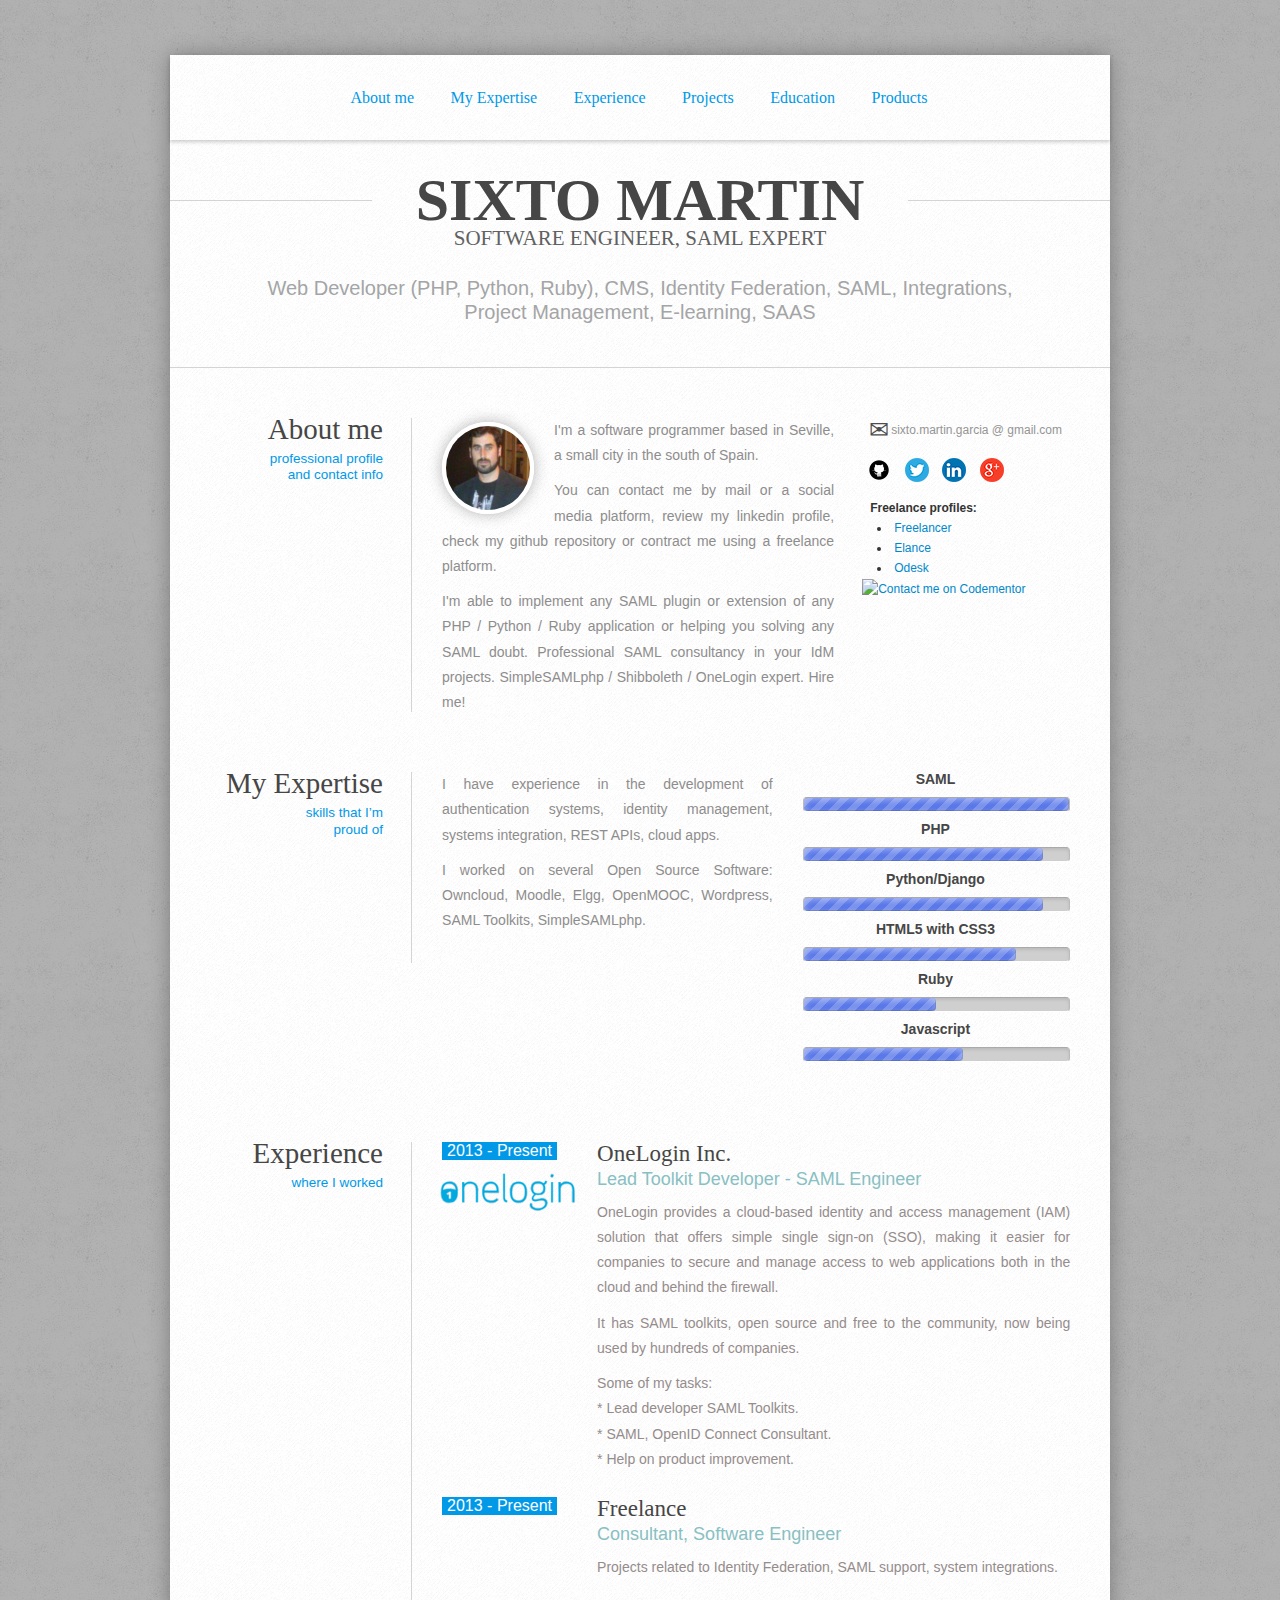
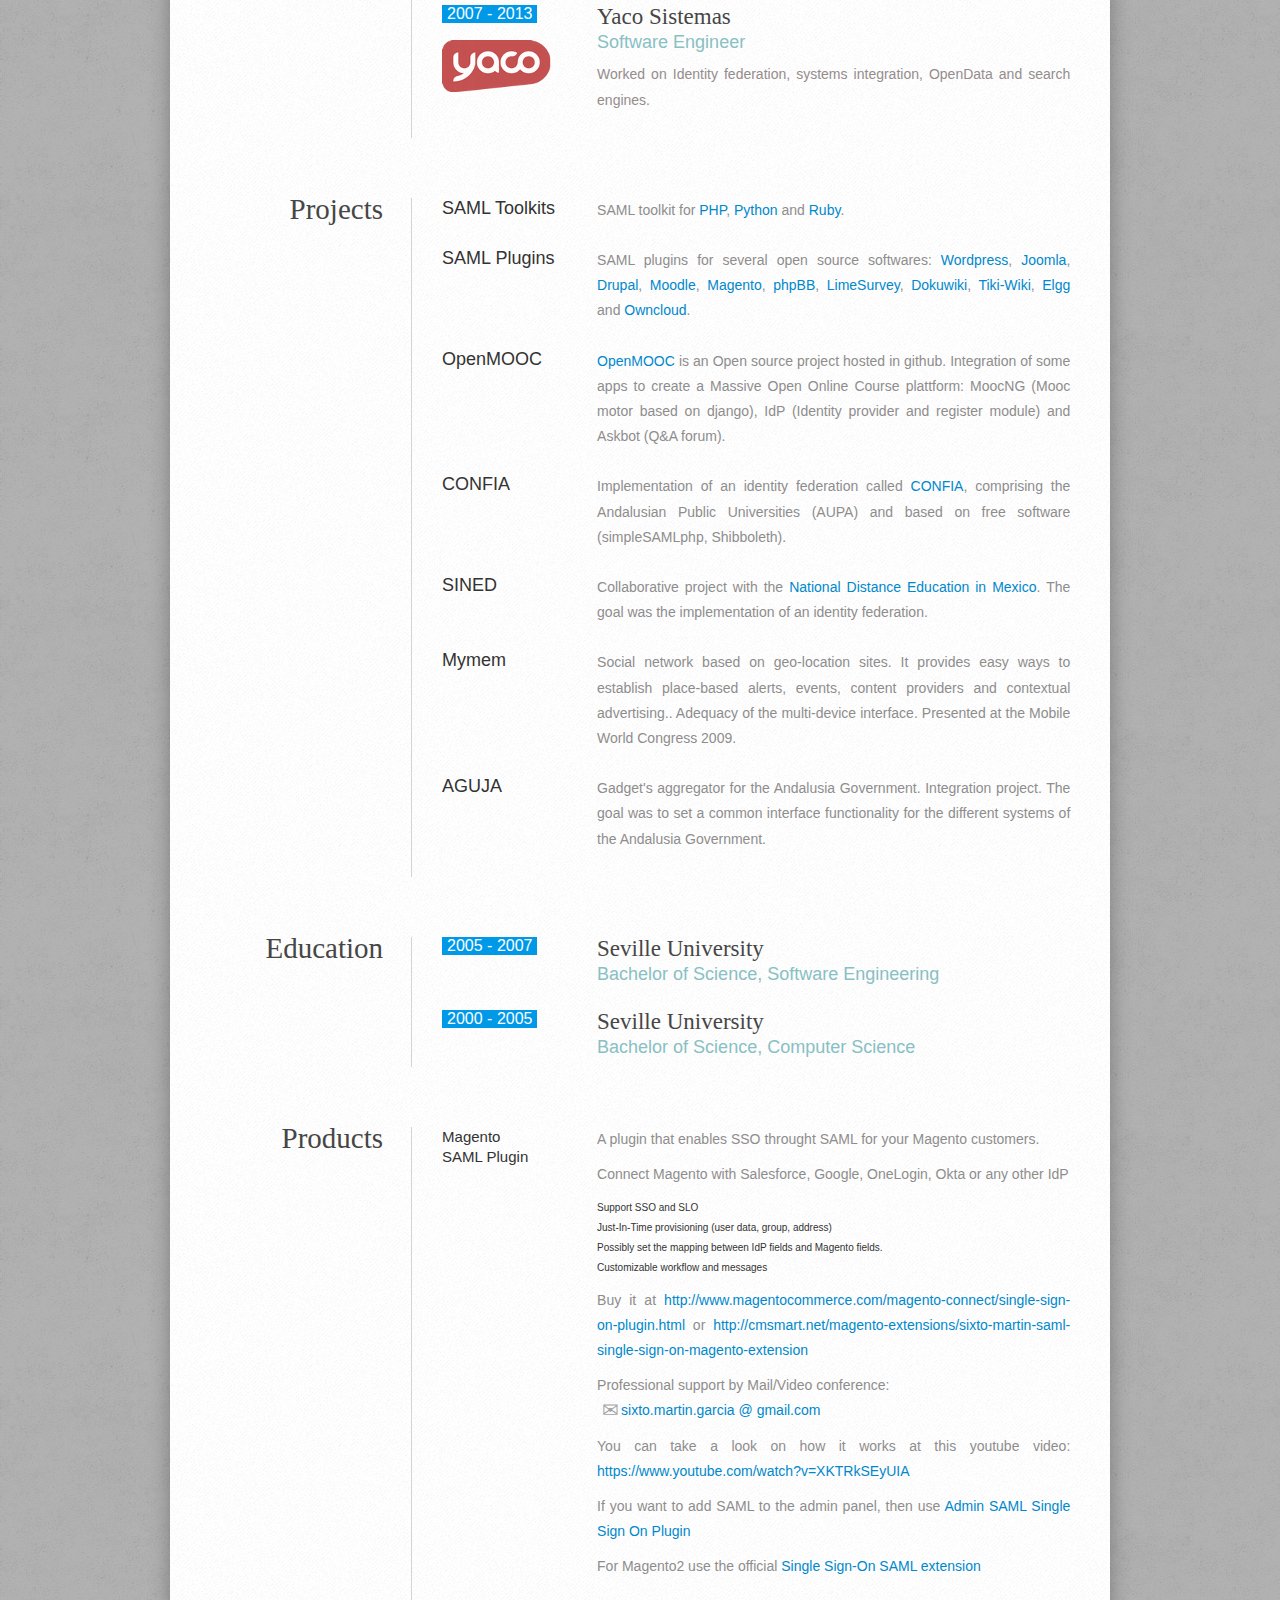
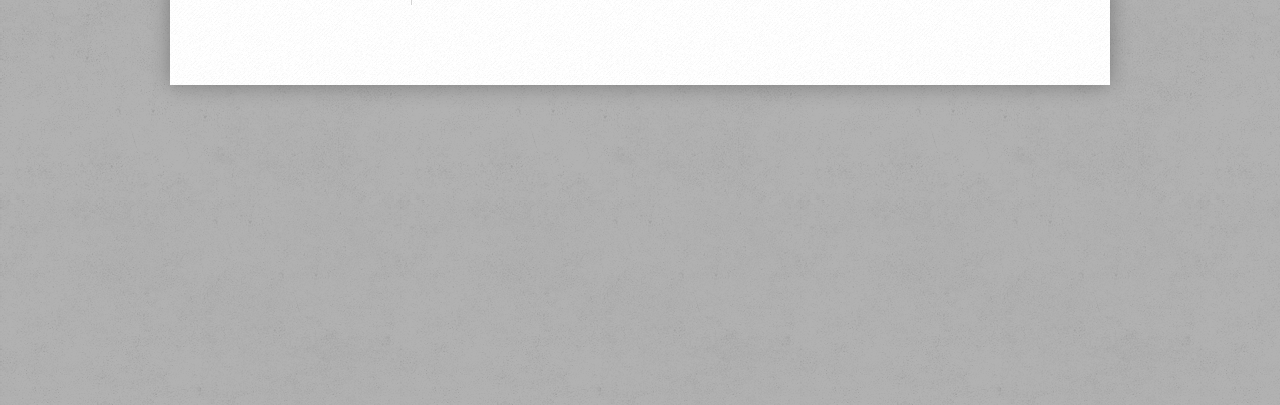
==== commit b8a97a78: "Add Admin panel and Magento2 references." ====
--- a/index.html
+++ b/index.html
@@ -307,6 +307,8 @@
 								<p>Buy it at <a href="http://www.magentocommerce.com/magento-connect/single-sign-on-plugin.html" >http://www.magentocommerce.com/magento-connect/single-sign-on-plugin.html</a> or <a href="http://cmsmart.net/magento-extensions/sixto-martin-saml-single-sign-on-magento-extension">http://cmsmart.net/magento-extensions/sixto-martin-saml-single-sign-on-magento-extension</a></p>
 								<p>Professional support by Mail/Video conference:<br><span style="font-size: 1.4em;margin-top:-1px;padding-right:10px;" class="icon-mail"></span><a style="unicode-bidi:bidi-override; direction: rtl; font-size: 1em;">moc.liamg @ aicrag.nitram.otxis</a></p>
 <p> You can take a look on how it works at this youtube video: <a href="https://www.youtube.com/watch?v=XKTRkSEyUIA">https://www.youtube.com/watch?v=XKTRkSEyUIA</a></p>
+								<p>If you want to add SAML to the admin panel, then use <a href="https://www.magentocommerce.com/magento-connect/catalog/product/view/id/31527/s/admin-saml-single-sign-on-plugin/category/12842/">Admin SAML Single Sign On Plugin</a></p>
+								<p>For Magento2 use the official <a href="https://marketplace.magento.com/sixtomartin-onelogin-module-saml2.html">Single Sign-On SAML extension</a></p>
 							</div>
 						</article>
 					</div>
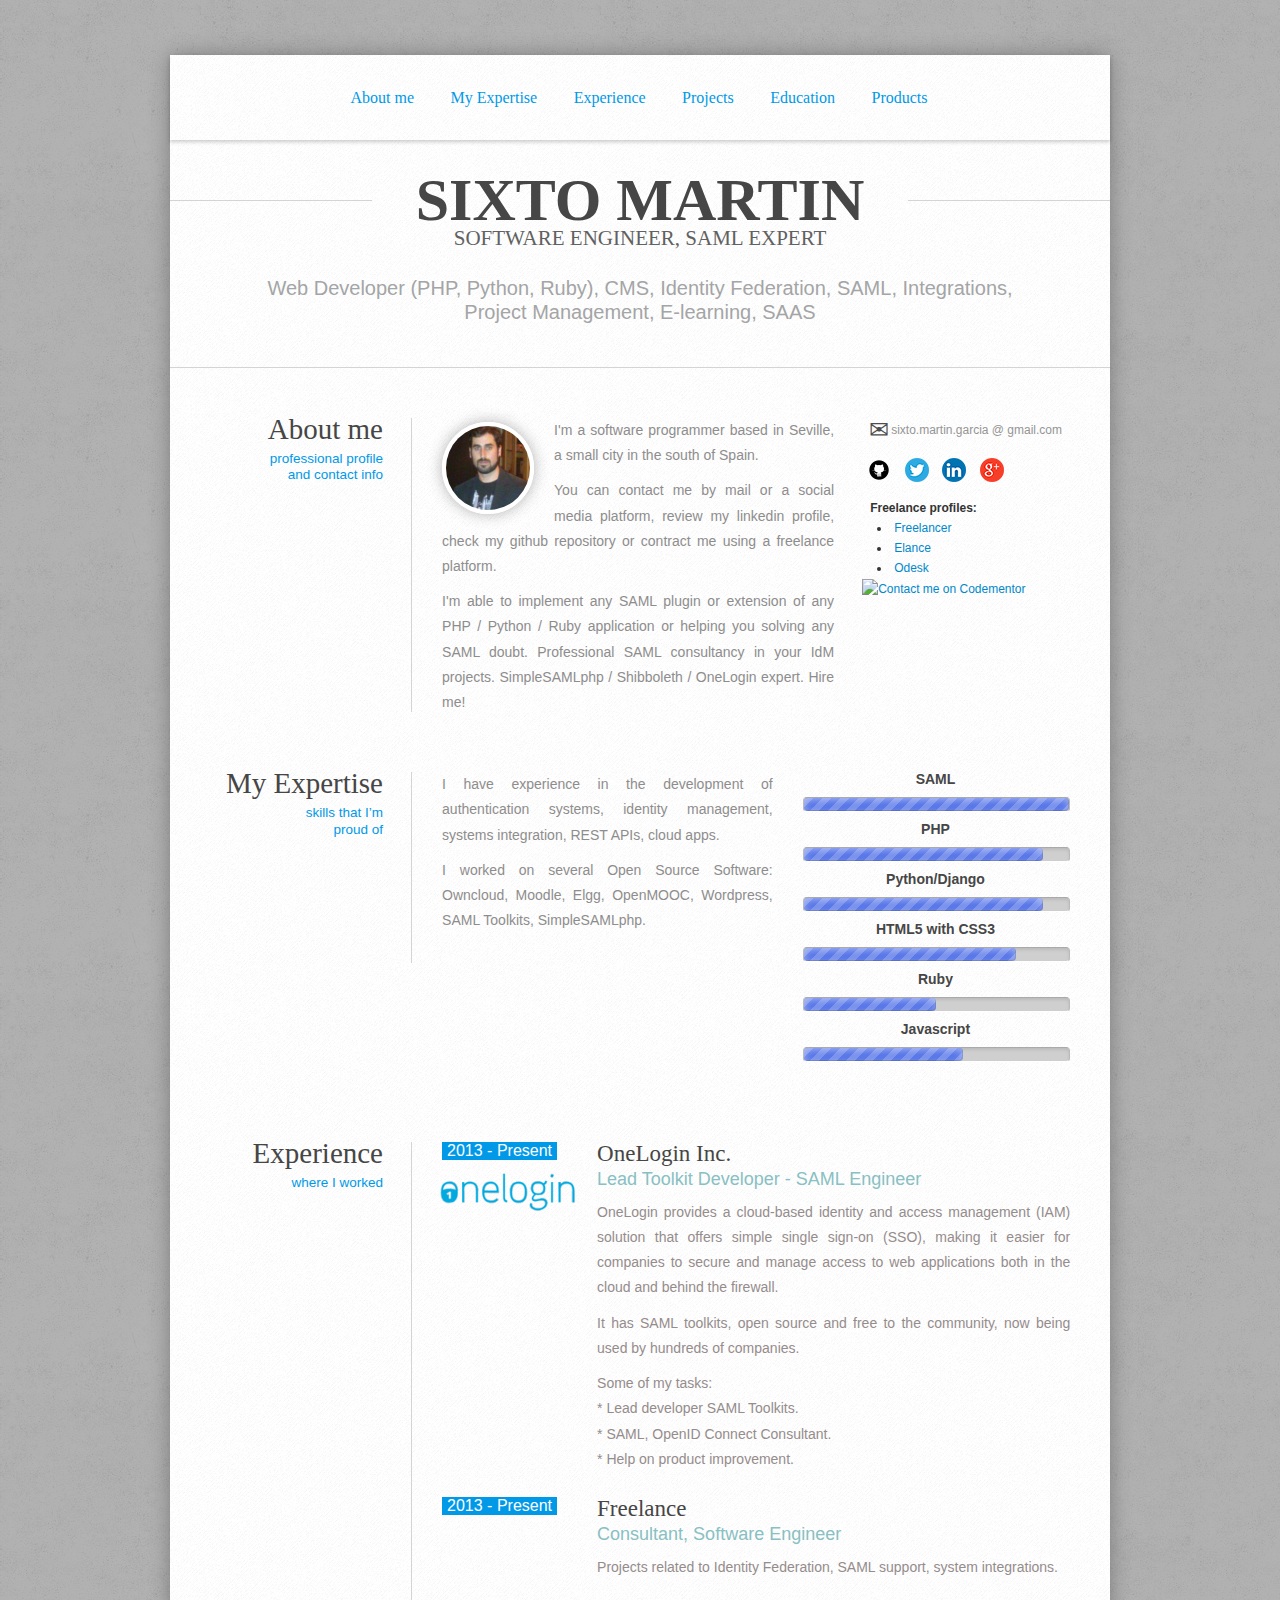
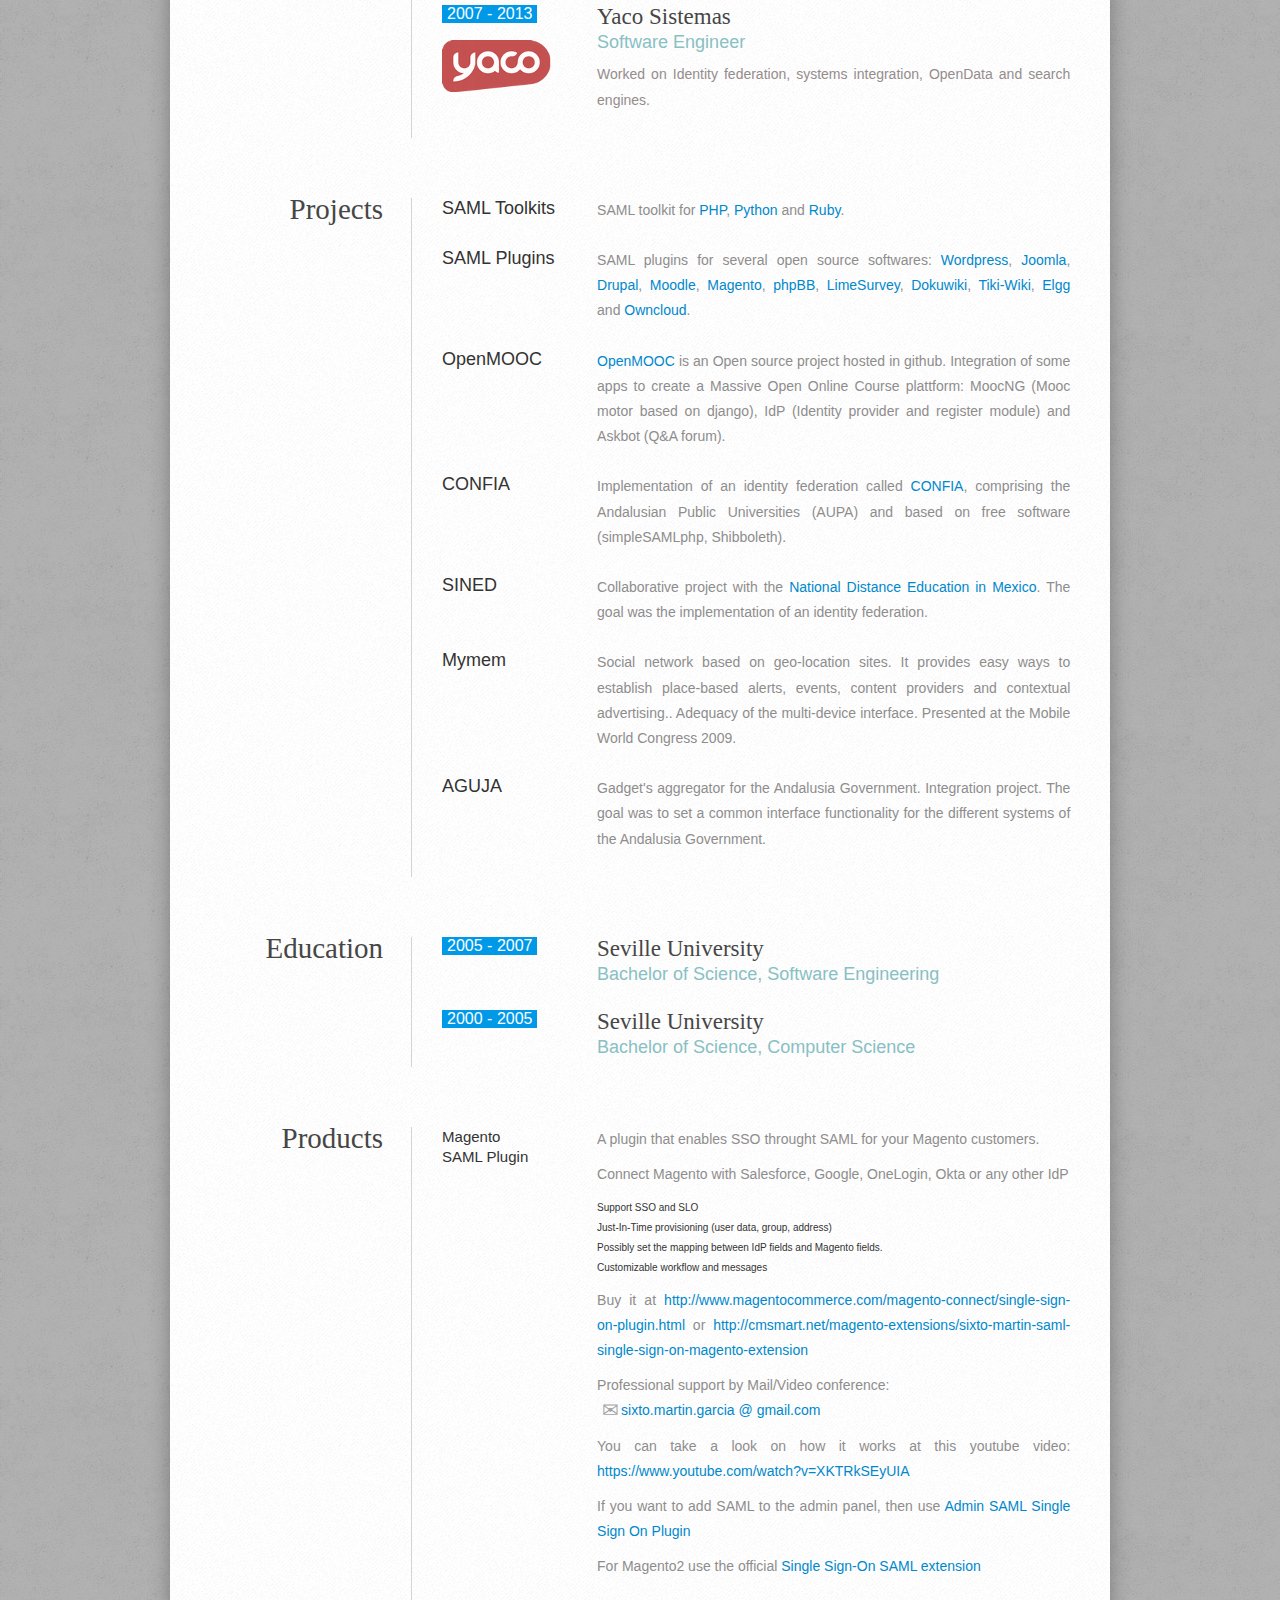
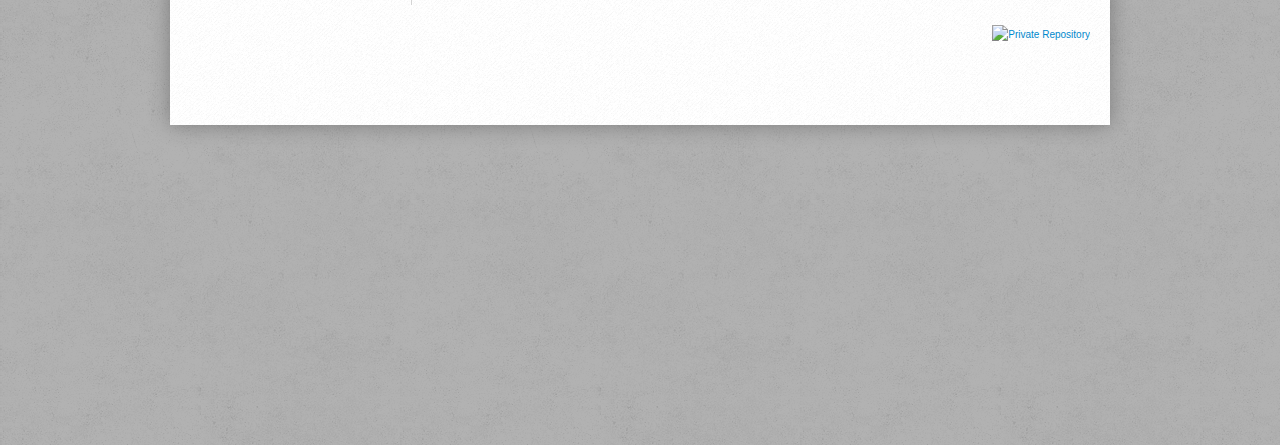
==== commit e488eff5: "Update index.html" ====
--- a/index.html
+++ b/index.html
@@ -315,7 +315,10 @@
 				</div>
 			</section> <!-- /products -->
 			<!-- end PRODUCTS -->
-
+  		  <div class="pull-right" style="padding-top:20px;">
+          		<a href="https://gemfury.com/f/partner"><img alt="Private Repository" src="//gemfury.com/images/badge/dark.png" /></a>
+        	  </div>
+	
 			<!-- PORTFOLIO -->
 <!--
 			<section class="row-fluid portfolio" id="portfolio">
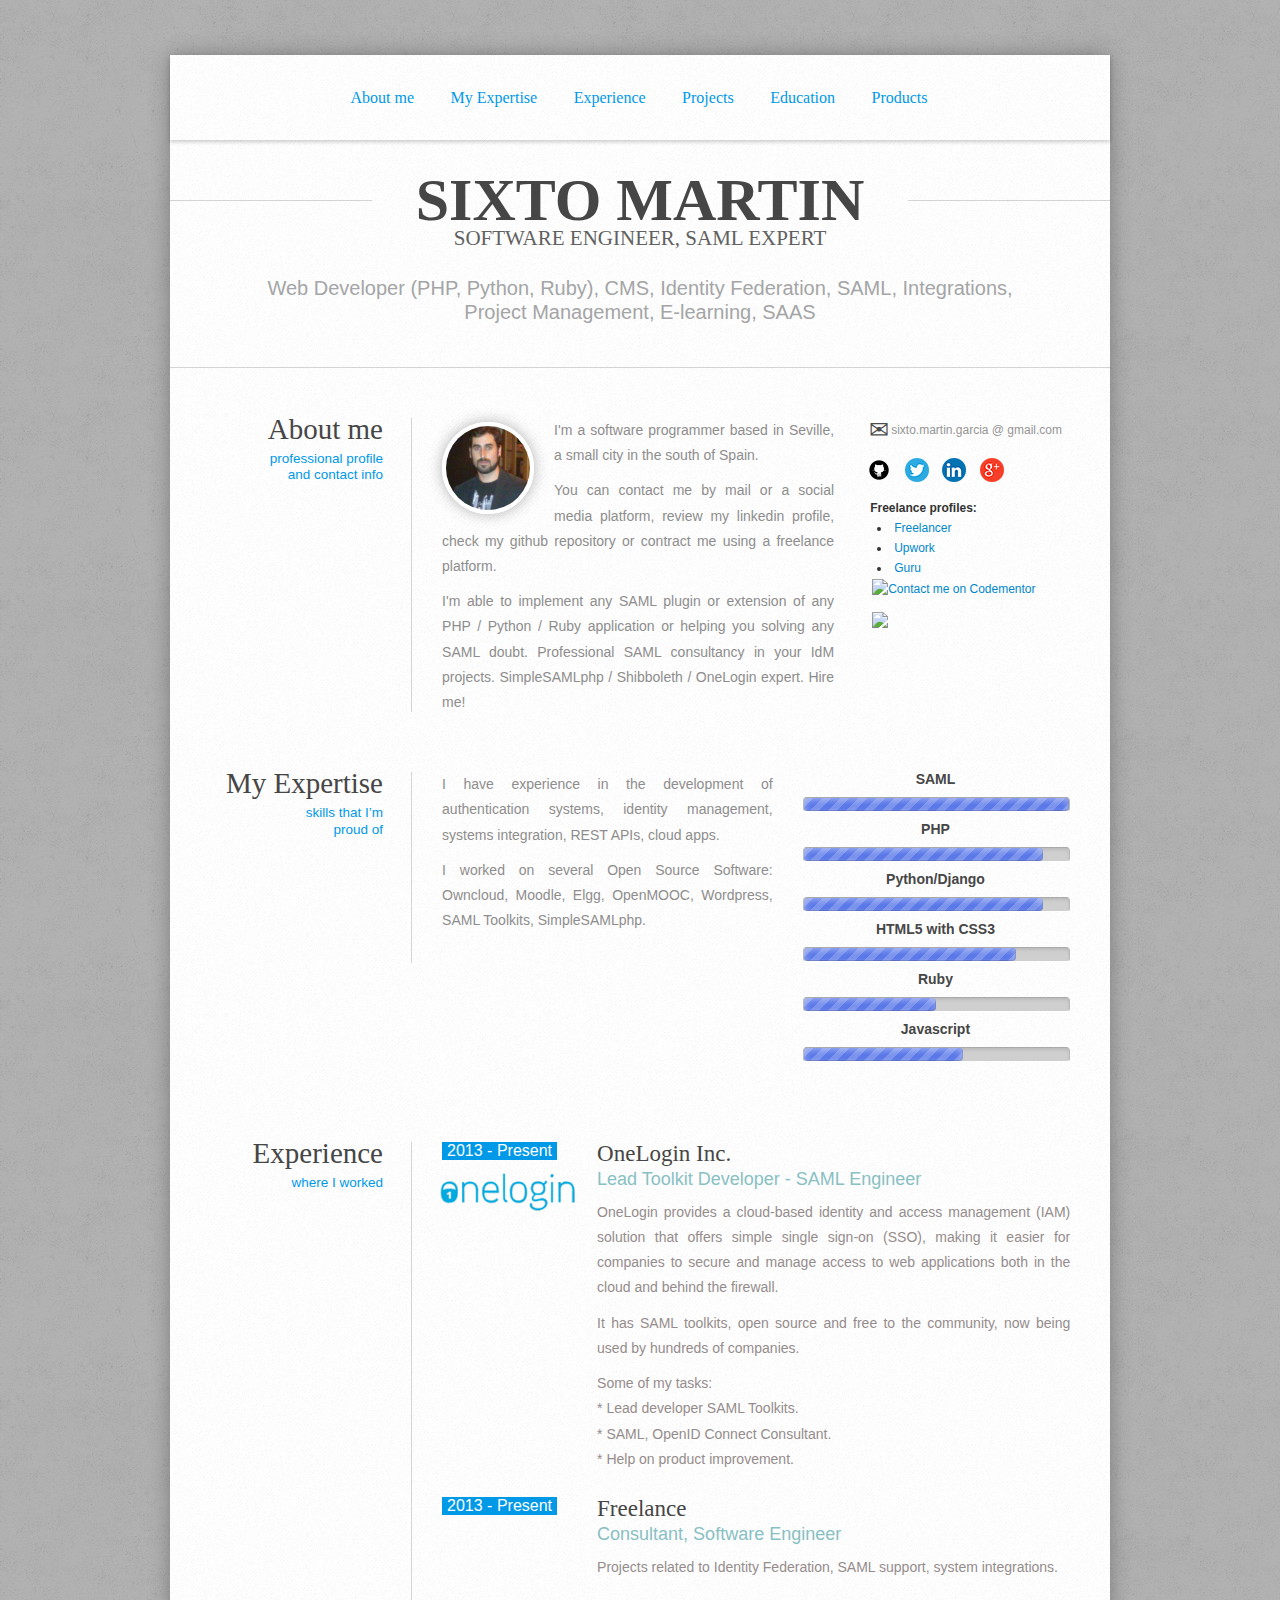
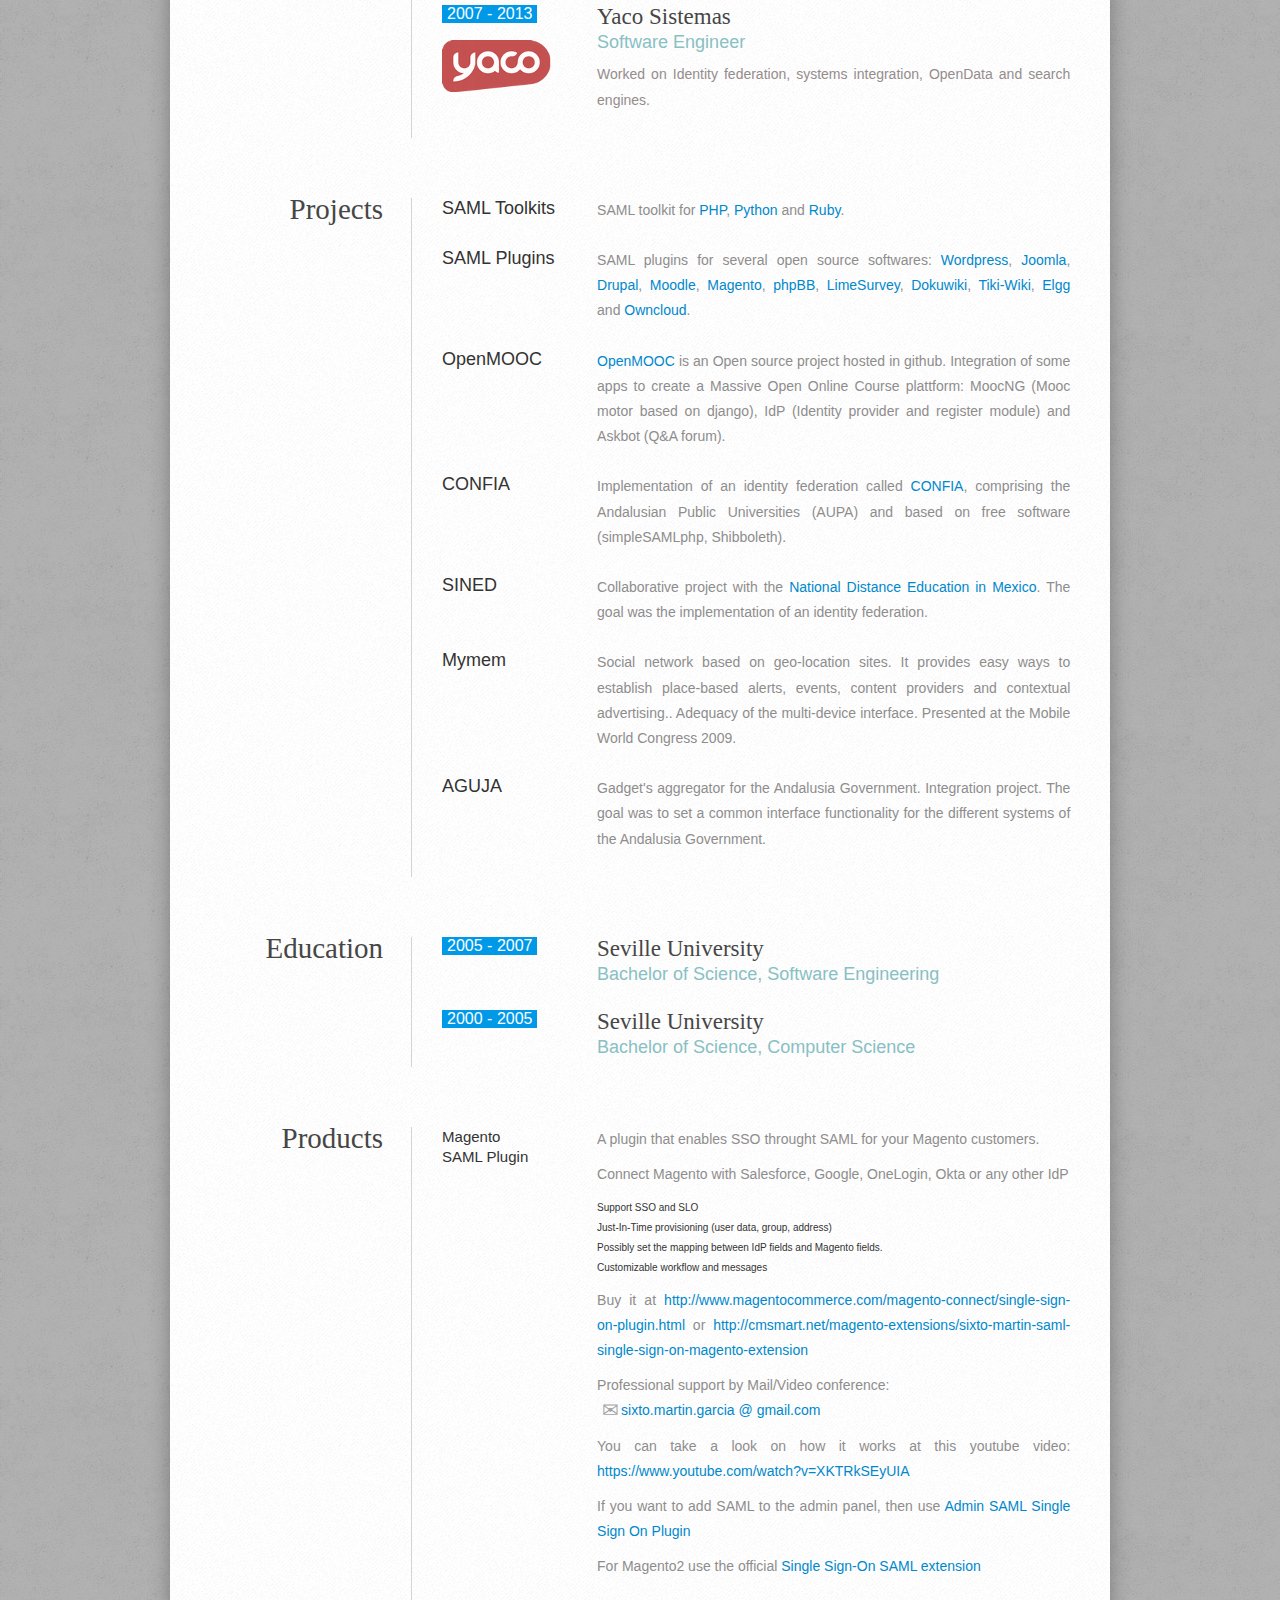
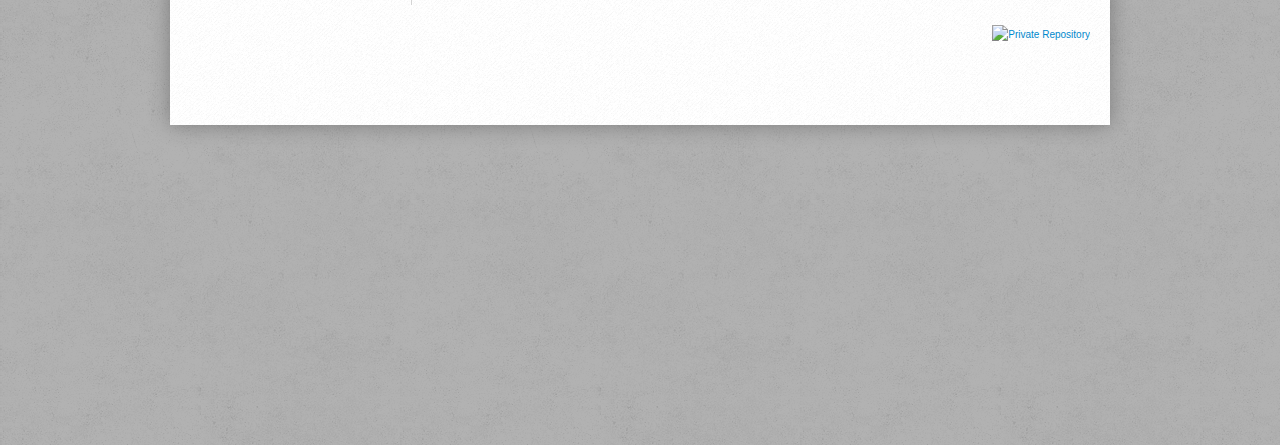
==== commit 42a7bb7a: "Update freelance profiles" ====
--- a/index.html
+++ b/index.html
@@ -79,10 +79,13 @@
 						<b>Freelance profiles:</b>
 						<ul>
 							<li><a href="http://www.freelancer.com/u/sixtomartin.html" target="_blank">Freelancer</a></li>
-							<li><a href="http://www.elance.com/s/sixtomartin" target="_blank">Elance</a></li>
-							<li><a href="http://www.odesk.com/users/~0197dae56c4c4103c7" target="_blank">Odesk</a></li>
+                                                        <li><a href="https://www.upwork.com/o/profiles/users/_~0197dae56c4c4103c7" target="_blank">Upwork</a></li>
+							<li><a href="https://www.guru.com/freelancers/sixto-pablo-martin-garcia" target="_blank">Guru</a></li> 
 						</ul>
-						<span></span><a href="https://www.codementor.io/smartin?utm_source=github&utm_medium=button&utm_term=smartin&utm_campaign=github"><img src="https://cdn.codementor.io/badges/contact_me_github.svg" alt="Contact me on Codementor" style="max-width:100%" /></a></span>
+						<div id="profile-badge" style="padding-left:10px">
+							<p><a href="https://www.codementor.io/smartin?utm_source=github&utm_medium=button&utm_term=smartin&utm_campaign=github"><img src="https://cdn.codementor.io/badges/contact_me_github.svg" alt="Contact me on Codementor" /></a></span></p>
+        	                                        <p><a href="https://www.freelancermap.com/freelancers-directory/freelancer-profiles/development/151032-profil-sixto-pablo-martin-garcia-saml-and-api-integration-expert-aus.html" target="_blank" title="Profile of Sixto Pablo Martin Garcia on www.freelancermap.com"><img src="http://www.freelancermap.com/images/widgets/button/freelancermap.png"></a></p>						</div>
+         
 					</div>
 				</div> <!-- /cont_info -->
 			</section> <!-- /about_me -->
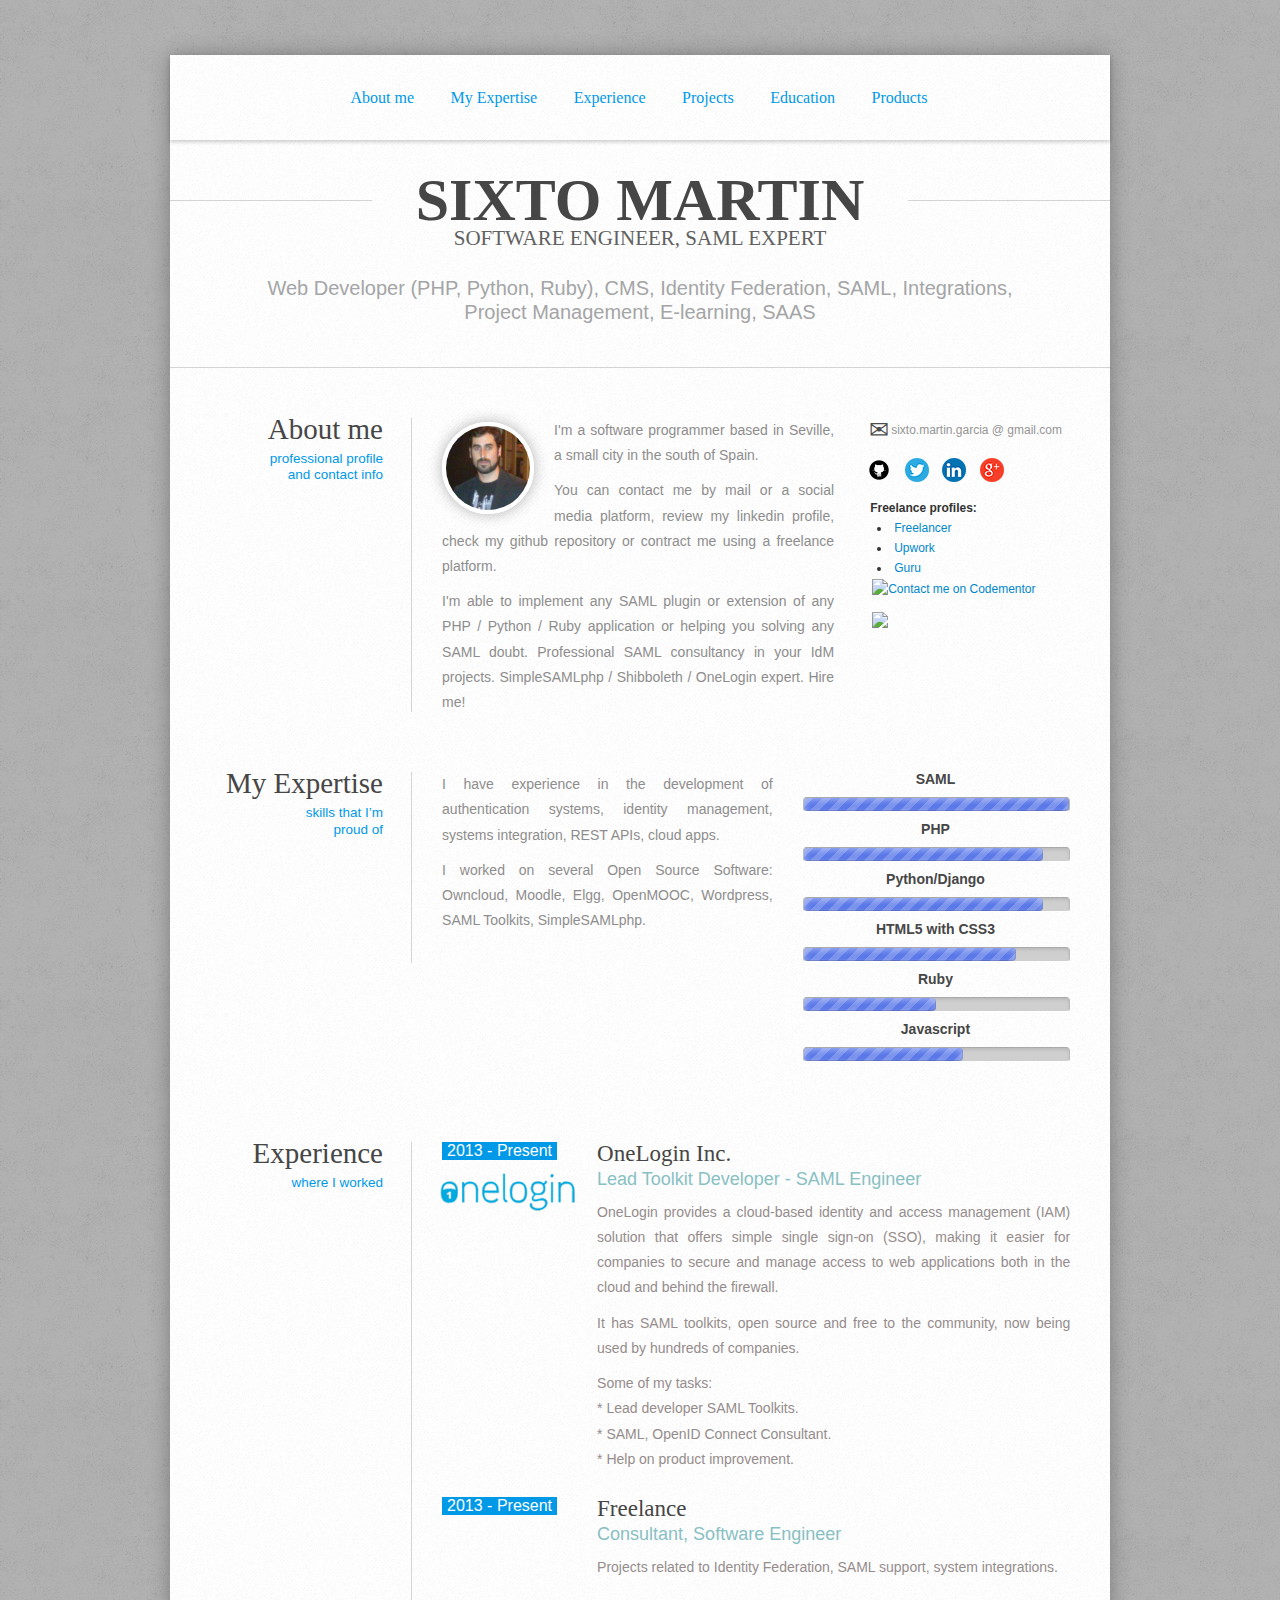
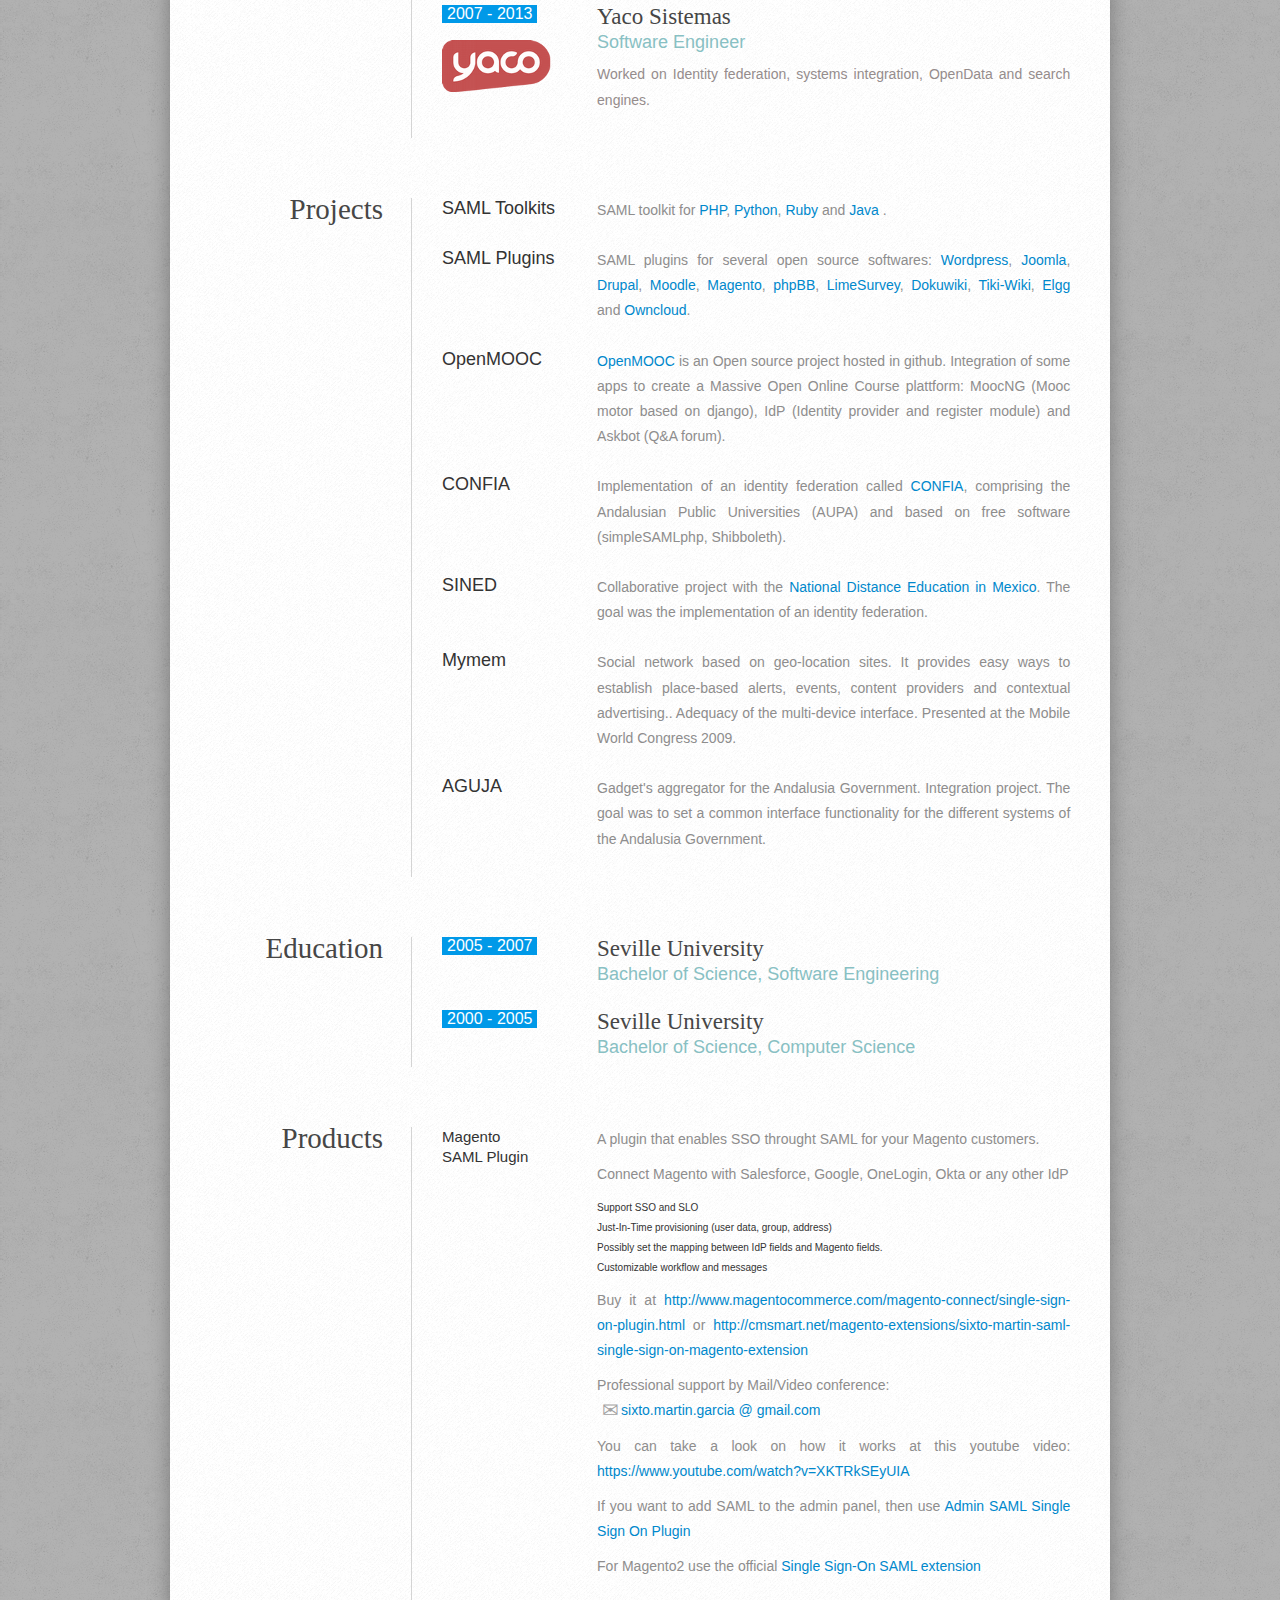
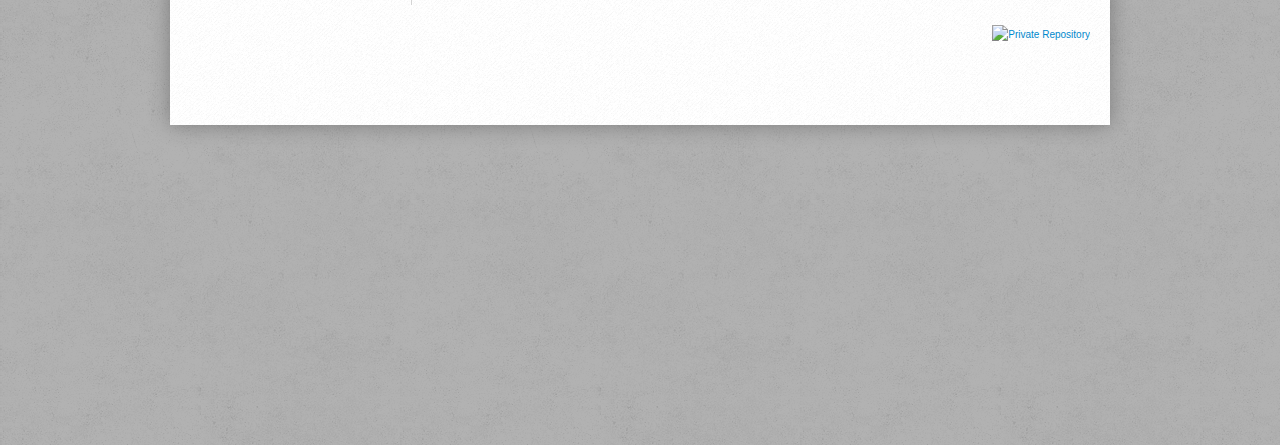
==== commit 7cd7a1dd: "Add java-saml reference" ====
--- a/index.html
+++ b/index.html
@@ -196,7 +196,7 @@
 						<article class="span12  borderleft par_el in_spacing">
 							<div class="title">SAML Toolkits</div>
 							<div class="bigspacing">
-								<p>SAML toolkit for <a href="http://github.com/onelogin/php-saml" target="_blank">PHP</a>, <a href="http://github.com/onelogin/python-saml" target="_blank">Python</a> and <a href="http://github.com/onelogin/ruby-saml" target="_blank">Ruby</a>.</p>
+								<p>SAML toolkit for <a href="http://github.com/onelogin/php-saml" target="_blank">PHP</a>, <a href="http://github.com/onelogin/python-saml" target="_blank">Python</a>, <a href="http://github.com/onelogin/ruby-saml" target="_blank">Ruby</a> and <a href="http://github.com/onelogin/java-saml" target="_blank">Java</a> .</p>
 							</div>
 						</article>
 					</div>
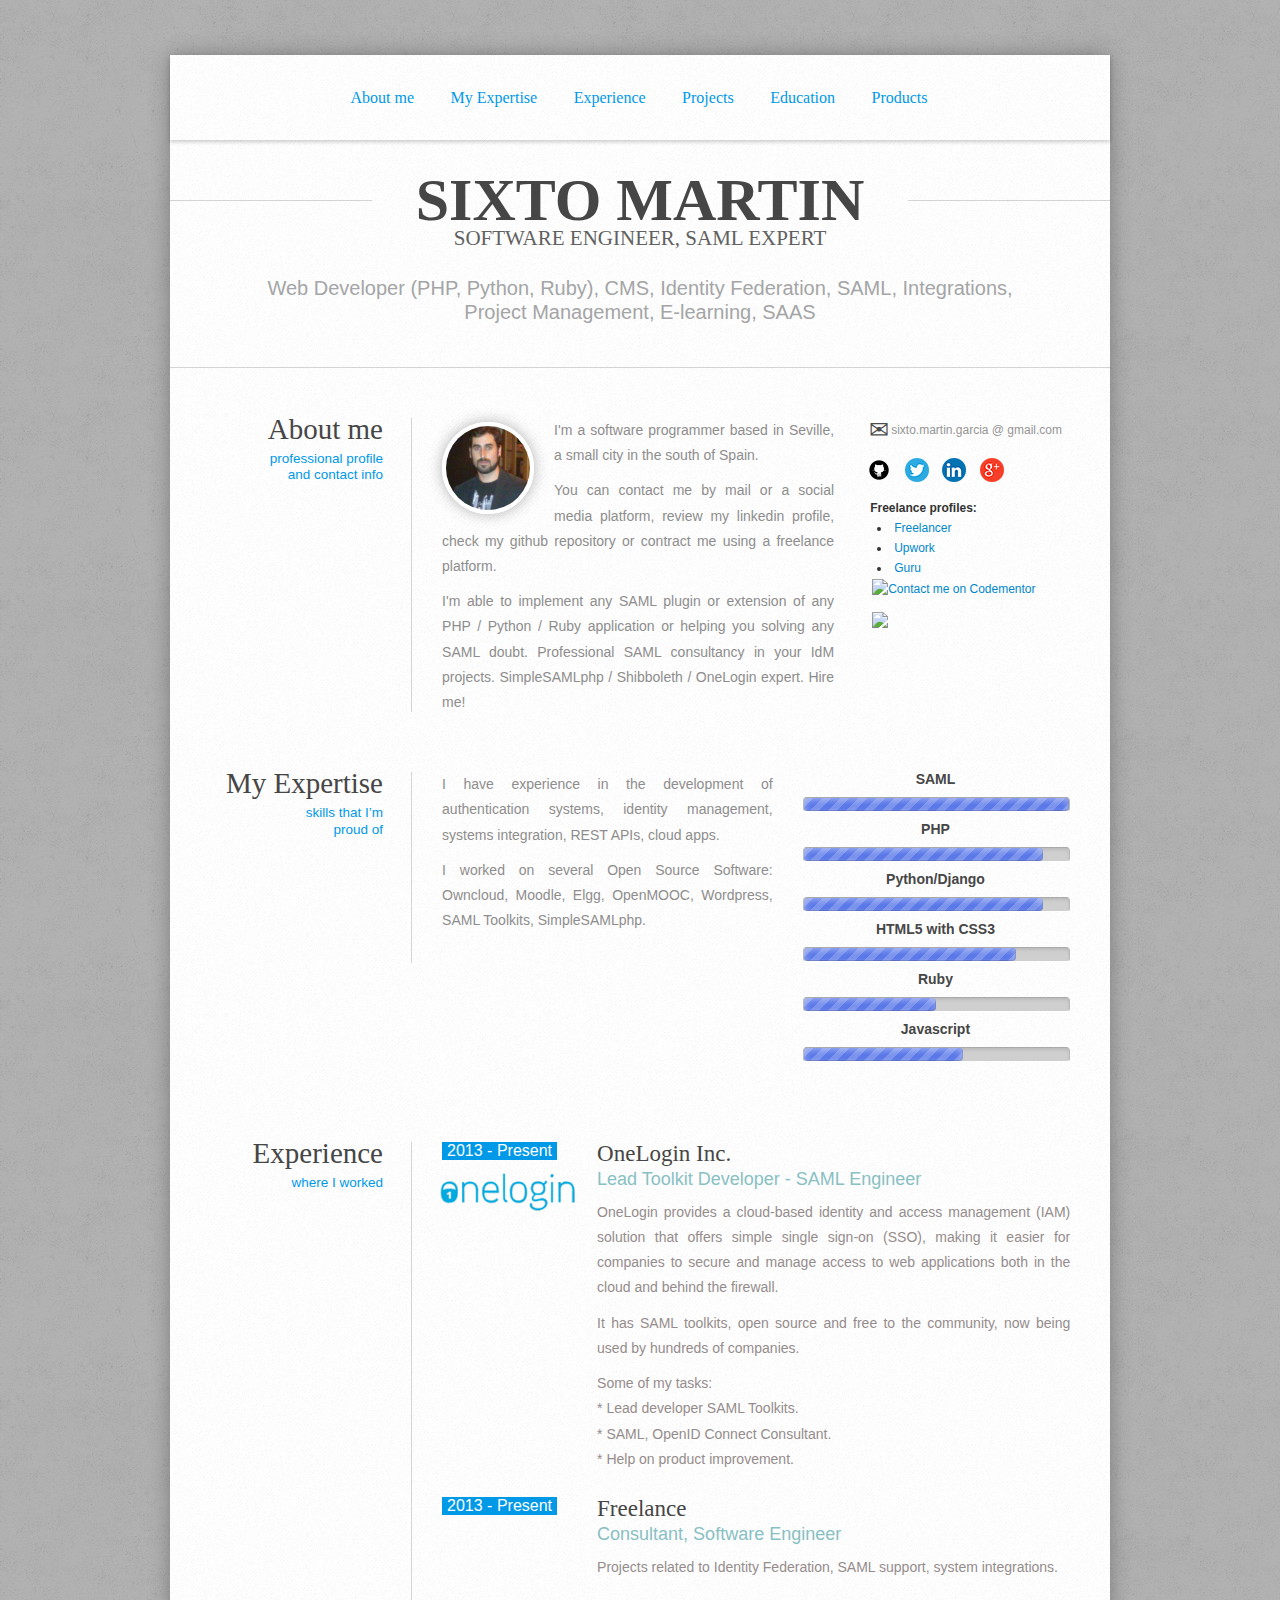
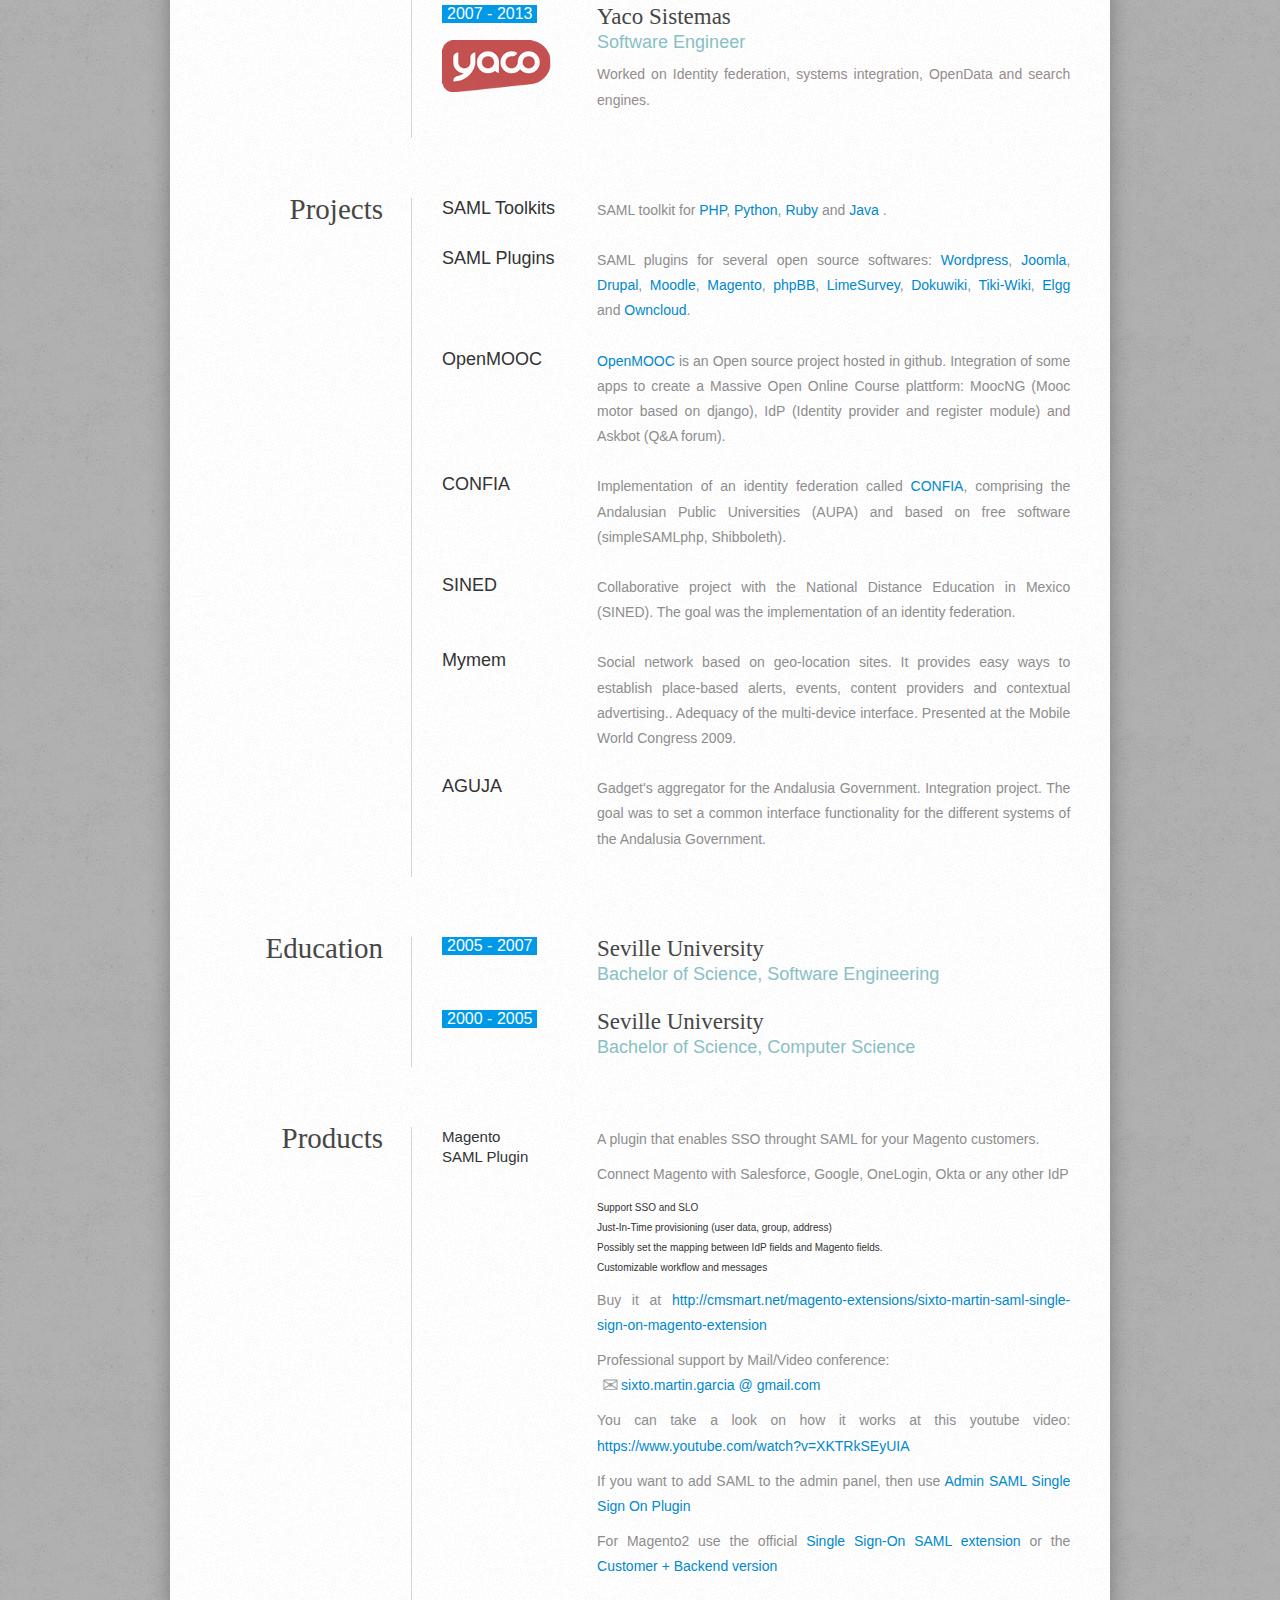
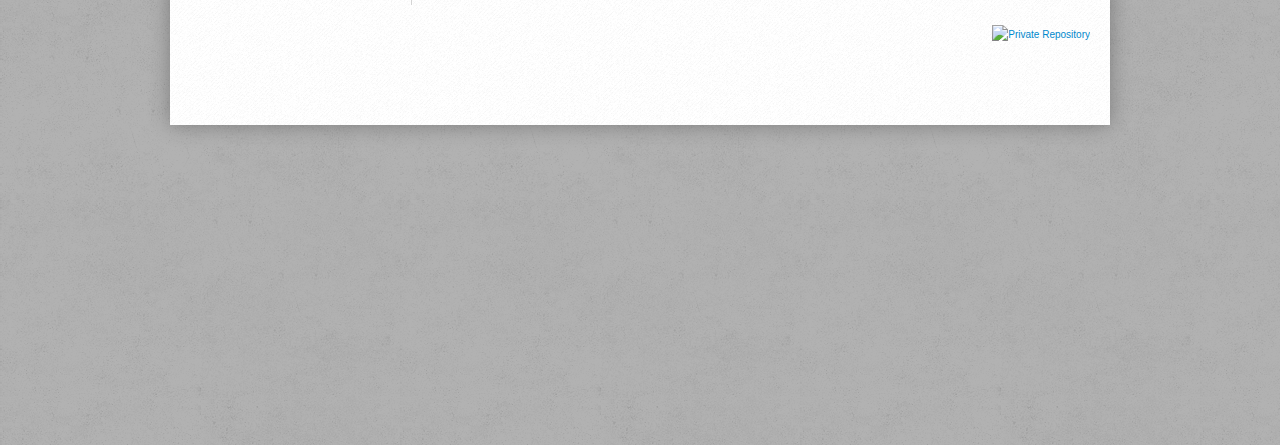
==== commit 6aa25989: "Use https when possible. Update Magento SAML exension links" ====
--- a/index.html
+++ b/index.html
@@ -69,22 +69,22 @@
 					</div>
 					<div class="soc">
 						<ul>
-							<li><a href="http://github.com/pitbulk" target="_blank"><img src="images/github.png" alt="pitbulk Github account"></a></li>
-							<li><a href="http://twitter.com/lacarab" target="_blank"><img src="images/twitter.png" alt="LacaraB Twitter account"></a></li>
-							<li><a href="http://www.linkedin.com/in/sixtomartin/en" target="_blank"><img src="images/linkedin.png" alt="sixtomartin linkedin profile"></a></li>
-							<li><a href="http://plus.google.com/+SixtoPabloMartínGarcía" target="_blank"><img src="images/google-plus.png" alt="Sixto Pablo Martín García Google account"></a></li>
+							<li><a href="https://github.com/pitbulk" target="_blank"><img src="images/github.png" alt="pitbulk Github account"></a></li>
+							<li><a href="https://twitter.com/lacarab" target="_blank"><img src="images/twitter.png" alt="LacaraB Twitter account"></a></li>
+							<li><a href="https://www.linkedin.com/in/sixtomartin/en" target="_blank"><img src="images/linkedin.png" alt="sixtomartin linkedin profile"></a></li>
+							<li><a href="https://plus.google.com/+SixtoPabloMartínGarcía" target="_blank"><img src="images/google-plus.png" alt="Sixto Pablo Martín García Google account"></a></li>
 						</ul>
 					</div>
 					<div class="freelance_profiles">
 						<b>Freelance profiles:</b>
 						<ul>
-							<li><a href="http://www.freelancer.com/u/sixtomartin.html" target="_blank">Freelancer</a></li>
+							<li><a href="https://www.freelancer.com/u/sixtomartin.html" target="_blank">Freelancer</a></li>
                                                         <li><a href="https://www.upwork.com/o/profiles/users/_~0197dae56c4c4103c7" target="_blank">Upwork</a></li>
 							<li><a href="https://www.guru.com/freelancers/sixto-pablo-martin-garcia" target="_blank">Guru</a></li> 
 						</ul>
 						<div id="profile-badge" style="padding-left:10px">
 							<p><a href="https://www.codementor.io/smartin?utm_source=github&utm_medium=button&utm_term=smartin&utm_campaign=github"><img src="https://cdn.codementor.io/badges/contact_me_github.svg" alt="Contact me on Codementor" /></a></span></p>
-        	                                        <p><a href="https://www.freelancermap.com/freelancers-directory/freelancer-profiles/development/151032-profil-sixto-pablo-martin-garcia-saml-and-api-integration-expert-aus.html" target="_blank" title="Profile of Sixto Pablo Martin Garcia on www.freelancermap.com"><img src="http://www.freelancermap.com/images/widgets/button/freelancermap.png"></a></p>						</div>
+        	                                        <p><a href="https://www.freelancermap.com/freelancers-directory/freelancer-profiles/development/151032-profil-sixto-pablo-martin-garcia-saml-and-api-integration-expert-aus.html" target="_blank" title="Profile of Sixto Pablo Martin Garcia on www.freelancermap.com"><img src="https://www.freelancermap.com/images/widgets/button/freelancermap.png"></a></p>						</div>
          
 					</div>
 				</div> <!-- /cont_info -->
@@ -140,7 +140,7 @@
 					<div class="row-fluid">
 						<article class="span12  borderleft par_el in_spacing">
 							<span class="period">2013 - Present</span>
-							<span class="onelogin"><a href="http://www.onelogin.com" target="_blank"><img src="images/onelogin.png"></a></span>
+							<span class="onelogin"><a href="https://www.onelogin.com" target="_blank"><img src="images/onelogin.png"></a></span>
 							<div class="bigspacing">
 								<header>
 									<h2>OneLogin Inc.</h2>
@@ -196,7 +196,7 @@
 						<article class="span12  borderleft par_el in_spacing">
 							<div class="title">SAML Toolkits</div>
 							<div class="bigspacing">
-								<p>SAML toolkit for <a href="http://github.com/onelogin/php-saml" target="_blank">PHP</a>, <a href="http://github.com/onelogin/python-saml" target="_blank">Python</a>, <a href="http://github.com/onelogin/ruby-saml" target="_blank">Ruby</a> and <a href="http://github.com/onelogin/java-saml" target="_blank">Java</a> .</p>
+								<p>SAML toolkit for <a href="https://github.com/onelogin/php-saml" target="_blank">PHP</a>, <a href="https://github.com/onelogin/python-saml" target="_blank">Python</a>, <a href="https://github.com/onelogin/ruby-saml" target="_blank">Ruby</a> and <a href="https://github.com/onelogin/java-saml" target="_blank">Java</a> .</p>
 							</div>
 						</article>
 					</div>
@@ -204,7 +204,7 @@
 						<article class="span12  borderleft par_el in_spacing">
 							<div class="title">SAML Plugins</div>
 							<div class="bigspacing">
-								<p>SAML plugins for several open source softwares: <a href="http://github.com/pitbulk/wordpress-onelogin" target="_blank">Wordpress</a>, <a href="http://github.com/pitbulk/joomla-onelogin" target="_blank">Joomla</a>, <a href="http://github.com/onelogin/drupal-saml" target="_blank">Drupal</a>, <a href="http://github.com/pitbulk/moodle-onelogin" target="_blank">Moodle</a>, <a href="http://github.com/pitbulk/magento-mod-onelogin" target="_blank">Magento</a>, <a href="http://github.com/pitbulk/phpbb-onelogin" target="_blank">phpBB</a>, <a href="http://github.com/pitbulk/limesurvey-saml" target="_blank">LimeSurvey</a>, <a href="http://github.com/pitbulk/dokuwiki-saml" target="_blank">Dokuwiki</a>, <a href="http://github.com/pitbulk/tiki-saml" target="_blank">Tiki-Wiki</a>, <a href="https://community.elgg.org/plugins/838203" target="_blank">Elgg</a> and <a href="http://github.com/owncloud/apps/tree/master/user_saml" target="_blank">Owncloud</a>.</p>
+								<p>SAML plugins for several open source softwares: <a href="https://github.com/pitbulk/wordpress-onelogin" target="_blank">Wordpress</a>, <a href="https://github.com/pitbulk/joomla-onelogin" target="_blank">Joomla</a>, <a href="https://github.com/onelogin/drupal-saml" target="_blank">Drupal</a>, <a href="https://github.com/pitbulk/moodle-onelogin" target="_blank">Moodle</a>, <a href="https://github.com/pitbulk/magento-mod-onelogin" target="_blank">Magento</a>, <a href="https://github.com/pitbulk/phpbb-onelogin" target="_blank">phpBB</a>, <a href="https://github.com/pitbulk/limesurvey-saml" target="_blank">LimeSurvey</a>, <a href="https://github.com/pitbulk/dokuwiki-saml" target="_blank">Dokuwiki</a>, <a href="https://github.com/pitbulk/tiki-saml" target="_blank">Tiki-Wiki</a>, <a href="https://community.elgg.org/plugins/838203" target="_blank">Elgg</a> and <a href="https://github.com/owncloud/apps/tree/master/user_saml" target="_blank">Owncloud</a>.</p>
 							</div>
 						</article>
 					</div>
@@ -212,7 +212,7 @@
 						<article class="span12  borderleft par_el in_spacing">
 							<div class="title">OpenMOOC</div>
 							<div class="bigspacing">
-								<p><a href="http://github.com/OpenMOOC" target="_blank">OpenMOOC</a> is an Open source project hosted in github. Integration of some apps to create a Massive Open Online Course plattform: MoocNG (Mooc motor based on django), IdP (Identity provider and register module) and Askbot (Q&A forum).</p>
+								<p><a href="https://github.com/OpenMOOC" target="_blank">OpenMOOC</a> is an Open source project hosted in github. Integration of some apps to create a Massive Open Online Course plattform: MoocNG (Mooc motor based on django), IdP (Identity provider and register module) and Askbot (Q&A forum).</p>
 							</div>
 						</article>
 					</div>
@@ -228,7 +228,7 @@
 						<article class="span12  borderleft par_el in_spacing">
 							<div class="title">SINED</div>
 							<div class="bigspacing">
-								<p>Collaborative project with the <a href="http://sined.educenlinea.com" target="_blank">National Distance Education in Mexico</a>. The goal was the implementation of an identity federation.</p>
+								<p>Collaborative project with the National Distance Education in Mexico (SINED). The goal was the implementation of an identity federation.</p>
 							</div>
 						</article>
 					</div>
@@ -307,11 +307,11 @@
 								<li>Customizable workflow and messages</li>
 								</ul>
 								</p>
-								<p>Buy it at <a href="http://www.magentocommerce.com/magento-connect/single-sign-on-plugin.html" >http://www.magentocommerce.com/magento-connect/single-sign-on-plugin.html</a> or <a href="http://cmsmart.net/magento-extensions/sixto-martin-saml-single-sign-on-magento-extension">http://cmsmart.net/magento-extensions/sixto-martin-saml-single-sign-on-magento-extension</a></p>
+								<p>Buy it at <a href="http://cmsmart.net/magento-extensions/sixto-martin-saml-single-sign-on-magento-extension">http://cmsmart.net/magento-extensions/sixto-martin-saml-single-sign-on-magento-extension</a></p>
 								<p>Professional support by Mail/Video conference:<br><span style="font-size: 1.4em;margin-top:-1px;padding-right:10px;" class="icon-mail"></span><a style="unicode-bidi:bidi-override; direction: rtl; font-size: 1em;">moc.liamg @ aicrag.nitram.otxis</a></p>
 <p> You can take a look on how it works at this youtube video: <a href="https://www.youtube.com/watch?v=XKTRkSEyUIA">https://www.youtube.com/watch?v=XKTRkSEyUIA</a></p>
-								<p>If you want to add SAML to the admin panel, then use <a href="https://www.magentocommerce.com/magento-connect/catalog/product/view/id/31527/s/admin-saml-single-sign-on-plugin/category/12842/">Admin SAML Single Sign On Plugin</a></p>
-								<p>For Magento2 use the official <a href="https://marketplace.magento.com/sixtomartin-onelogin-module-saml2.html">Single Sign-On SAML extension</a></p>
+								<p>If you want to add SAML to the admin panel, then use <a href="https://cmsmart.net/magento-extensions/admin-saml-single-sign-on-magento-extension-sixto-martin">Admin SAML Single Sign On Plugin</a></p>
+								<p>For Magento2 use the official <a href="https://marketplace.magento.com/sixtomartin-onelogin-module-saml2.html">Single Sign-On SAML extension</a> or the <a href="https://marketplace.magento.com/sixtomartin-onelogin-module-saml2-extend.html"> Customer + Backend version</a></p>
 							</div>
 						</article>
 					</div>
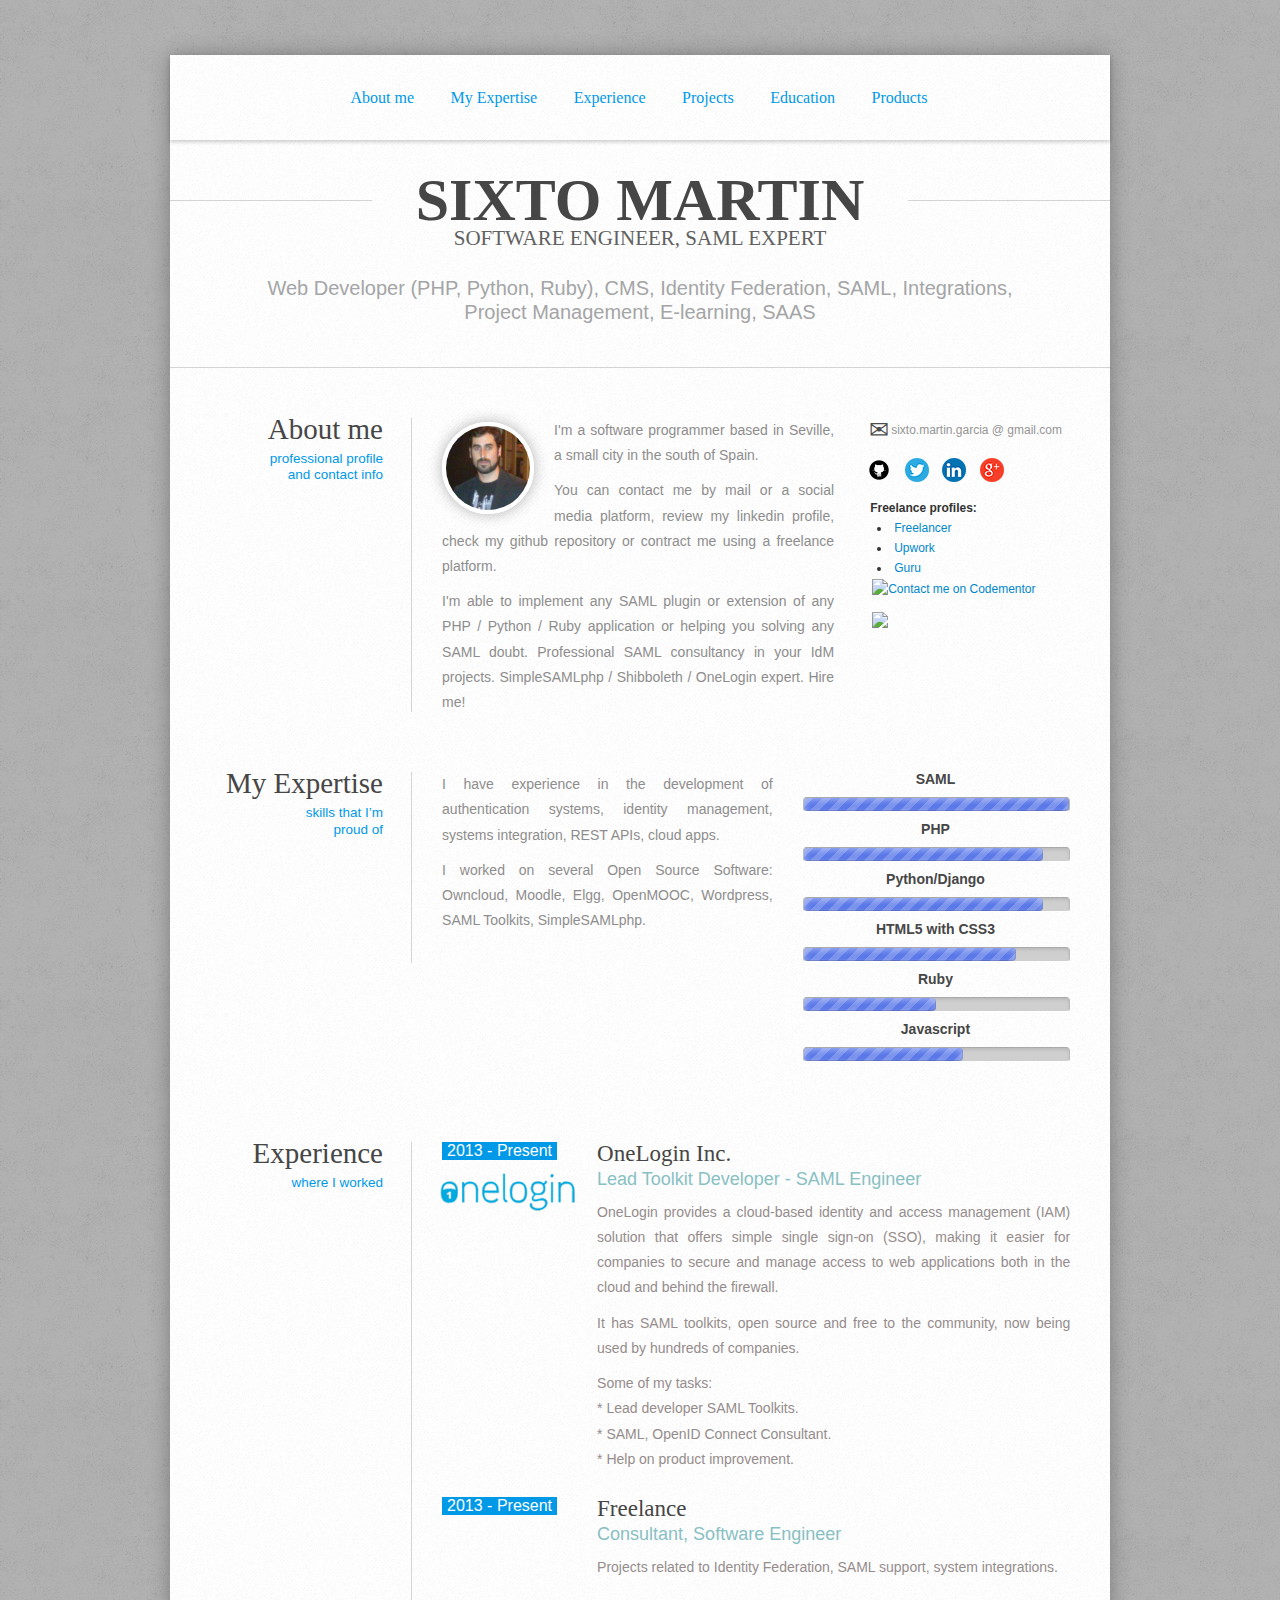
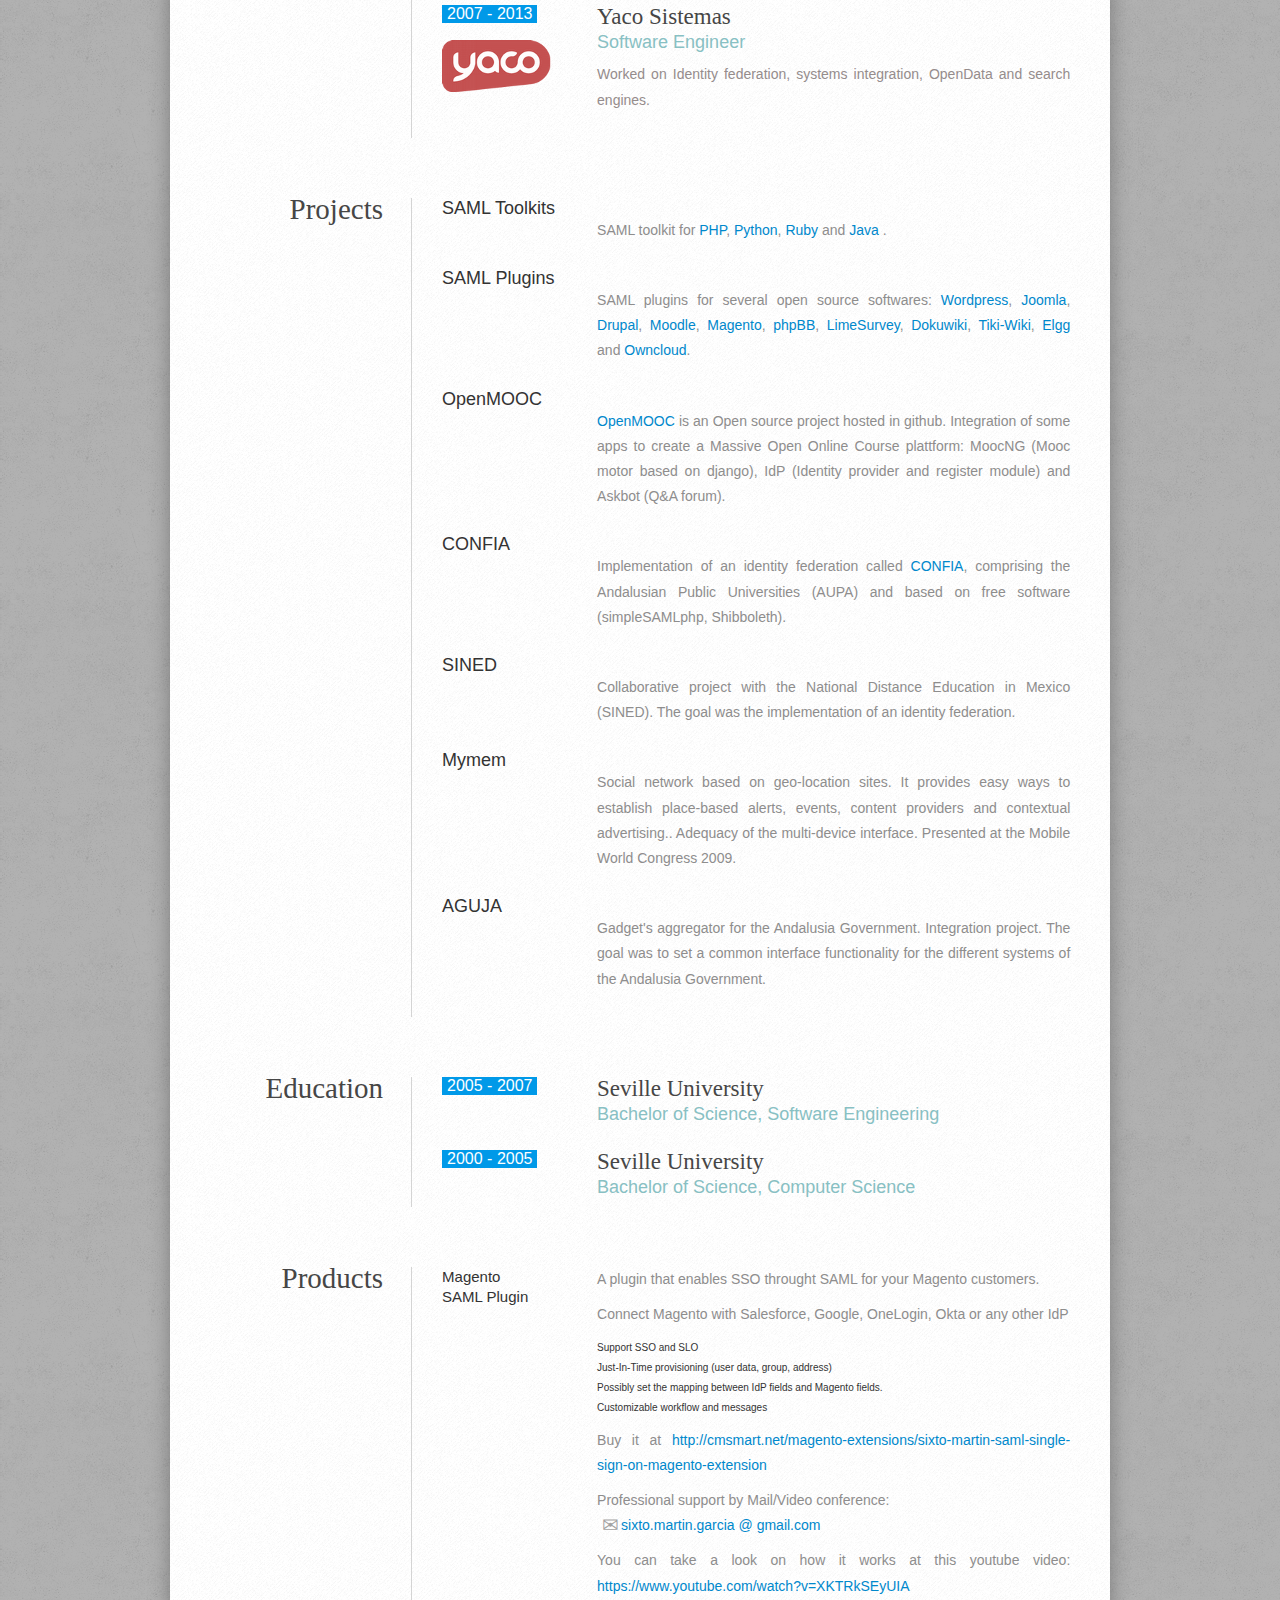
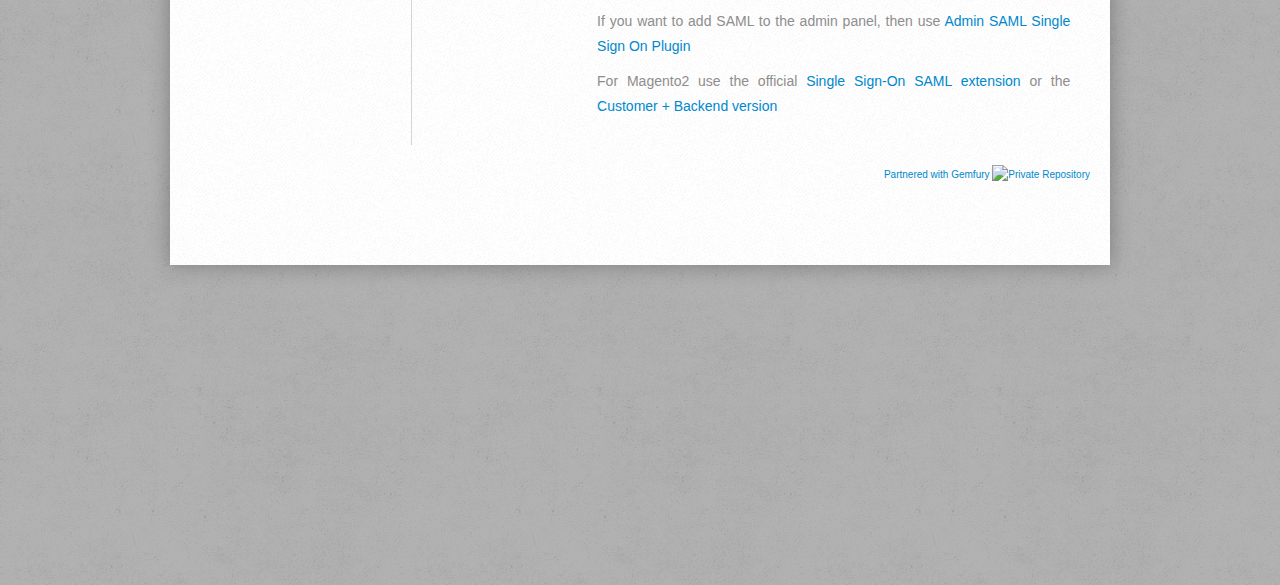
==== commit 379fd6c9: "Fix style" ====
--- a/index.html
+++ b/index.html
@@ -319,7 +319,7 @@
 			</section> <!-- /products -->
 			<!-- end PRODUCTS -->
   		  <div class="pull-right" style="padding-top:20px;">
-          		<a href="https://gemfury.com/f/partner"><img alt="Private Repository" src="//gemfury.com/images/badge/dark.png" /></a>
+          		<a href="https://gemfury.com/f/partner">Partnered with Gemfury <img alt="Private Repository" src="https://fury.io/images/logo.png" /></a>
         	  </div>
 	
 			<!-- PORTFOLIO -->
--- a/css/styles.css
+++ b/css/styles.css
@@ -368,25 +368,25 @@
 	float: left;
 	max-width:120px;	
 	margin-bottom: 30px;
-	position: absolute;
 }
 
 .onelogin {
 	float: left;
 	padding-top: 30px;
 	margin-left: -5px;
-	position: absolute;
+	padding-right: 5px;
+/*	position: absolute; */
 }
 .yaco {
 	float: left;
 	margin-left: 0px;
 	padding-top: 35px;
-	position: absolute;
+	padding-right: 5px;
+/*	position: absolute; */
 }
 .period  {
 	/* Positioning & Display */
 	position: absolute;
-	top: 0;
 	padding-left: 5px;
 	padding-right: 5px;
 	/* Text */
@@ -396,6 +396,7 @@
 	/* Color */
 	background-color: #0099e8;
 }
+
 .bigspacing {
 	padding-left: 155px;
 }
@@ -405,7 +406,7 @@
 .projects div.title {
     max-width:130px;
     font-size: 1.8em;
-    position: absolute;
+/*    position: absolute; */
 }
 .products {
 	margin-top: 60px;
@@ -413,7 +414,7 @@
 .products div.title {
     float: left;
     font-size: 1.5em;
-    position: absolute;
+/*    position: absolute; */
     width: 130px;
 }
 .row-fluid p{
@@ -537,6 +538,9 @@
 	}
 }
 @media only screen and (max-width: 870px) {
+	.site_header h1 {
+		font: bold 4em 'Arvo',serif;
+	}
 	.site_header h1:before,
 	.site_header h1:after {
 		width: 28%;
@@ -807,6 +811,23 @@
 	.page {
 		padding-bottom: 40px;
 	}
+	.onelogin {
+		padding-top: 0px;
+		clear:both;
+	}
+	.yaco {
+		padding-top: 0px;
+		clear:both;
+	}	
+	.period {
+		position: relative;
+	}
+	.bigspacing {
+		clear:both;
+	}
+	.info {
+		float:left;
+	}
 }
 @media only screen and (max-width: 420px) {
 	/* galleryContainer */
@@ -847,10 +868,25 @@
 		margin-right: 0px;
 		margin-bottom: 0px;
 	}
+	.period {
+		position: relative;
+	}
+	.onelogin {
+		padding-top: 0px;
+	}
+	.yaco {
+		padding-top: 0px;
+	}
+	.bigspacing {
+		clear:both;
+	}
+	.info {
+		float:left;
+	}
 }
 @media only screen and (max-width: 360px) {
 	.site_header h1 {
-		font: bold 2em 'Arvo',serif;
+		font: bold 1.6em 'Arvo',serif;
 	}
 	.period {
 		font-size: 1.1em;
@@ -859,6 +895,21 @@
 		font: 1.4em 'Arvo',serif;
 		margin-top: 3px;
 		padding-top: 2px;
+	}
+	.onelogin {
+		padding-top: 0px;
+	}
+	.yaco {
+		padding-top: 0px;
+	}
+	.period {
+		position: relative;
+	}
+	.bigspacing {
+		clear:both;
+	}
+	.info {
+		float:left;
 	}
 }
 /* Retina screens patterns */
@@ -876,4 +927,4 @@
 	.comment_form {
 		background: #dfdcdf url("../images/form-bg@2x.png") repeat;
 	}
-}+}
